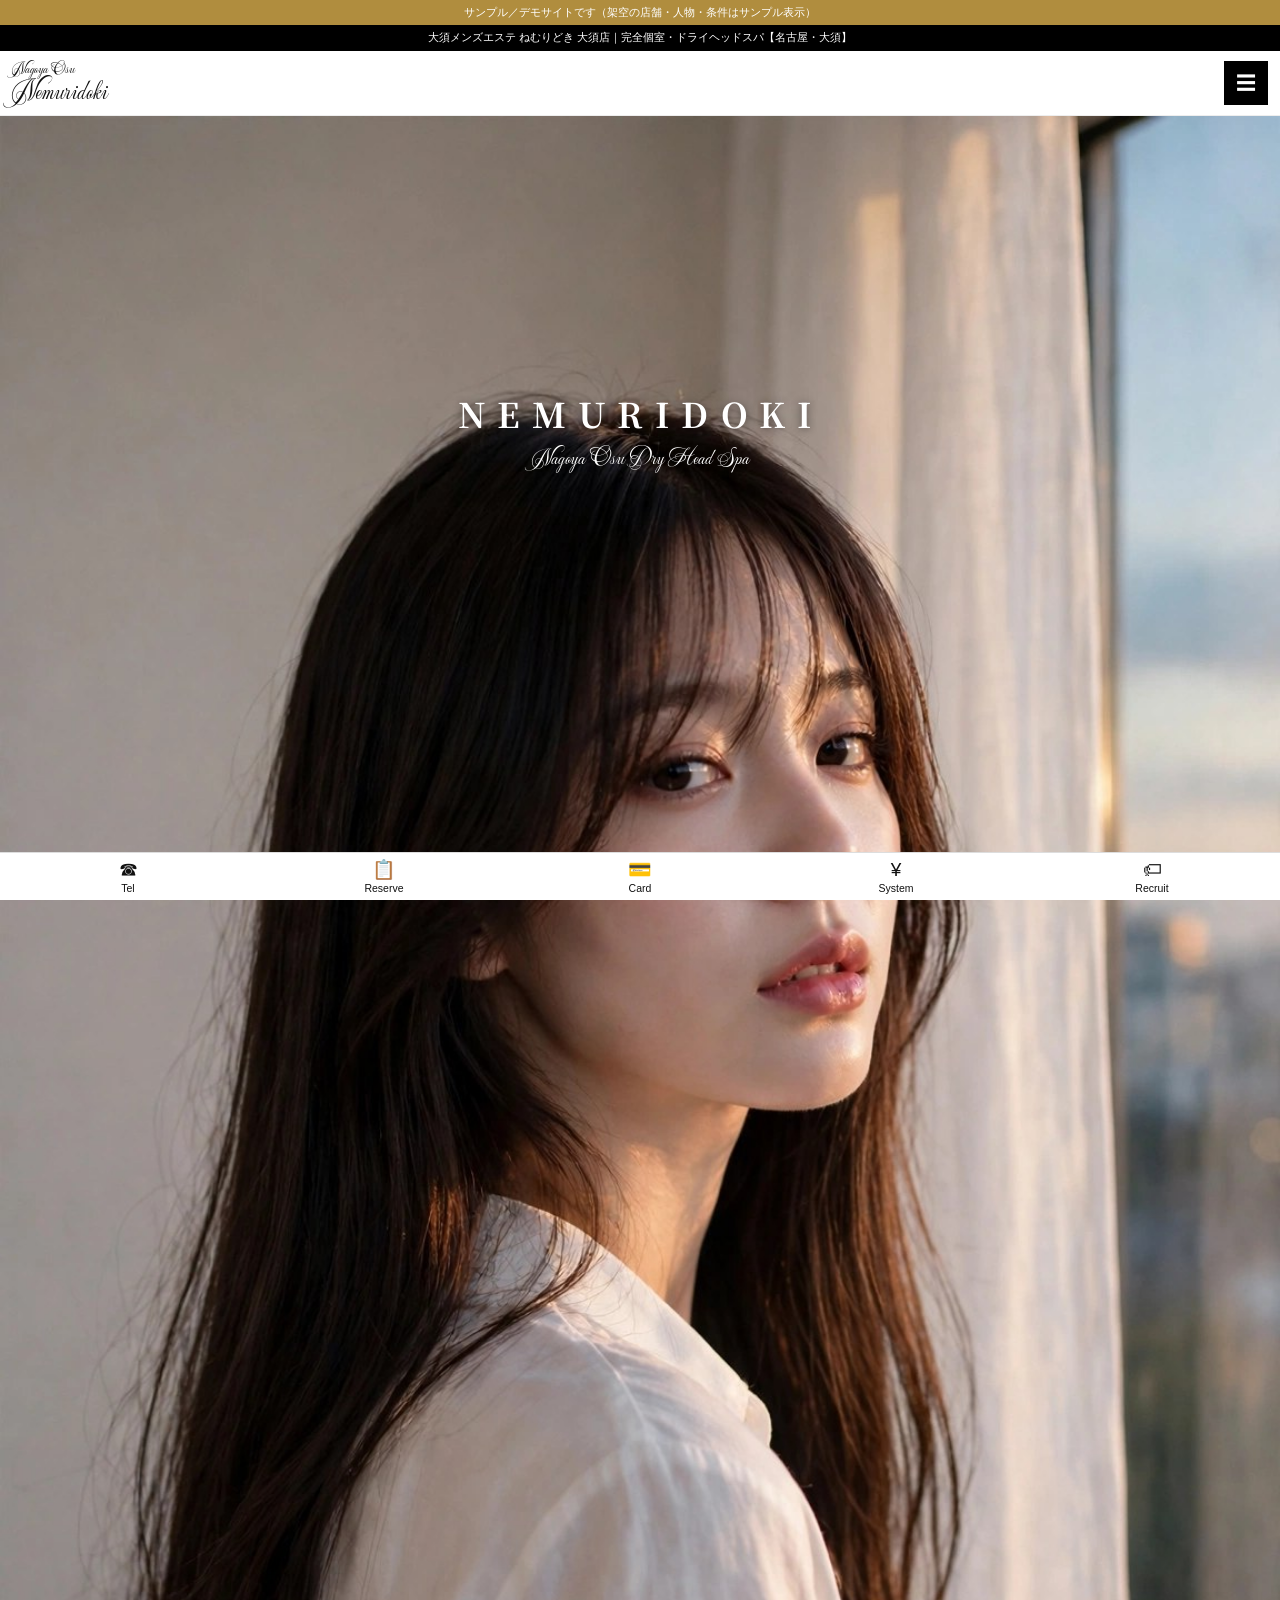
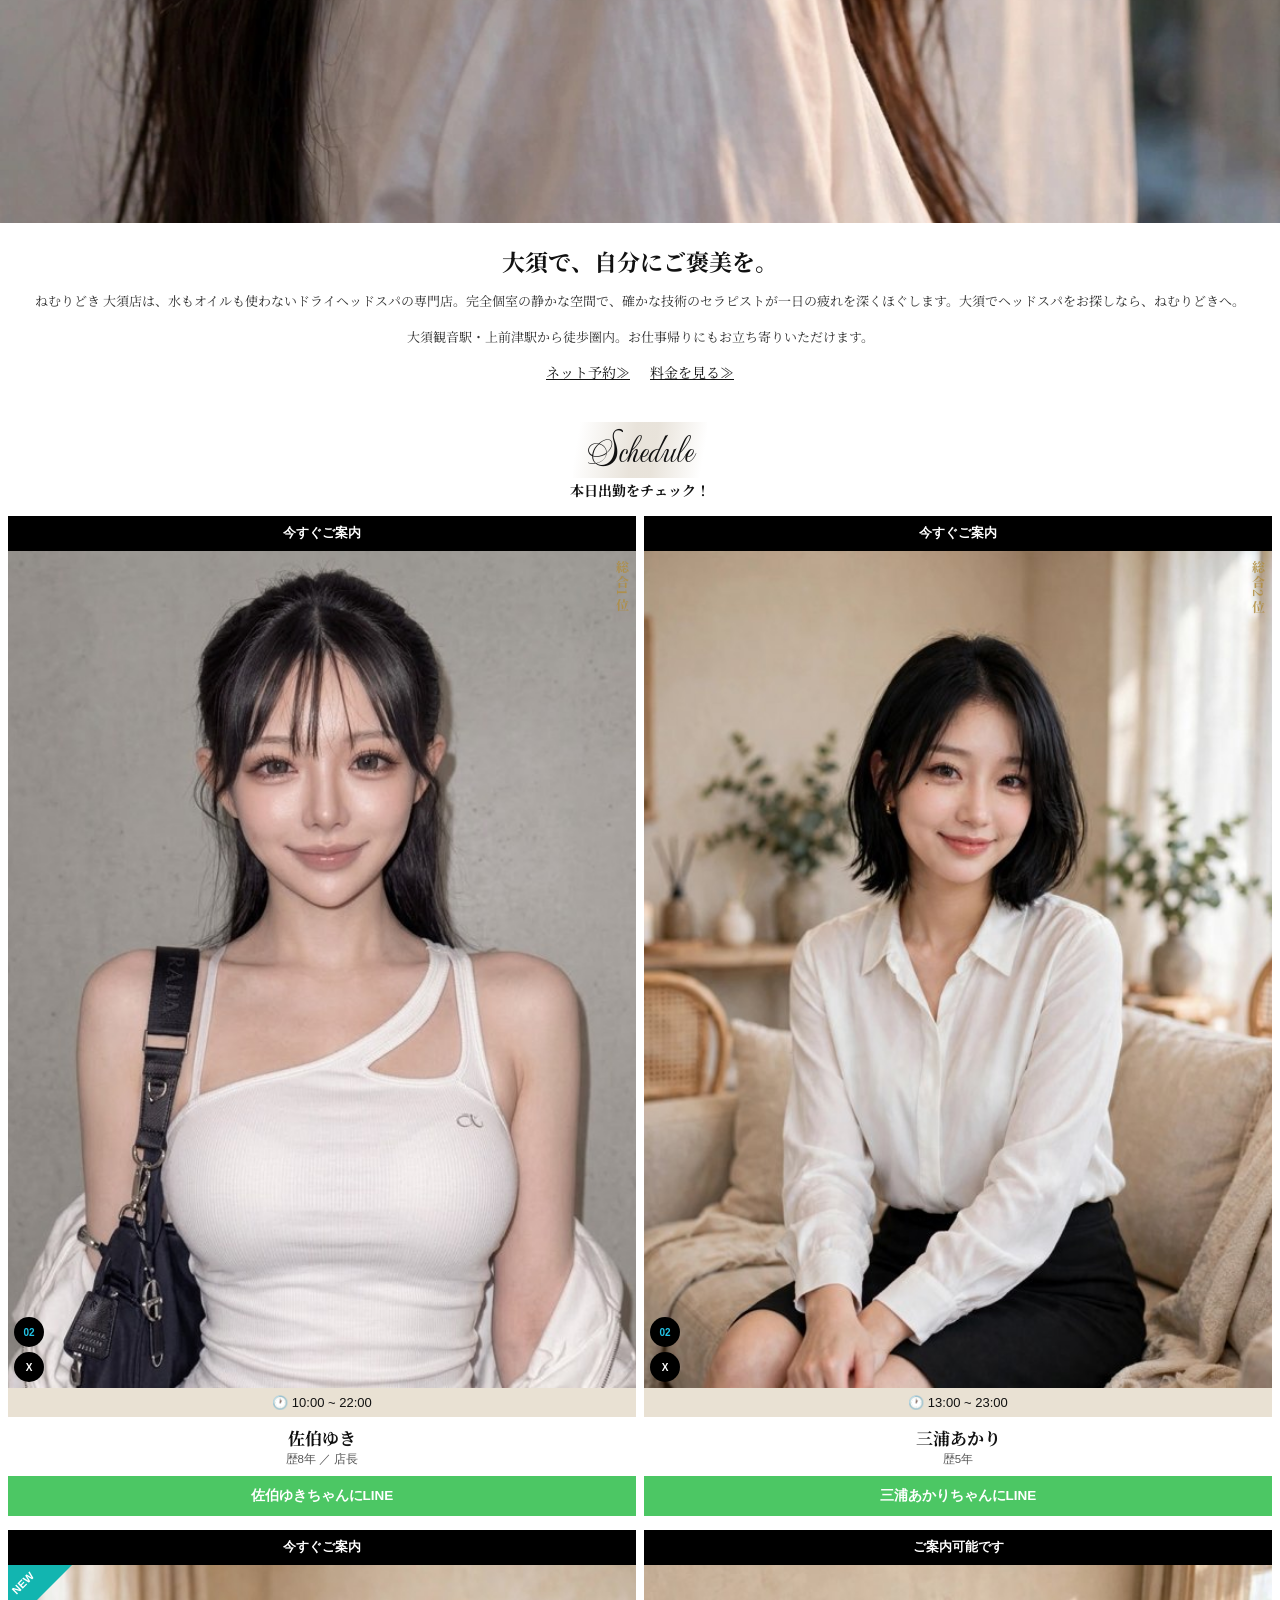
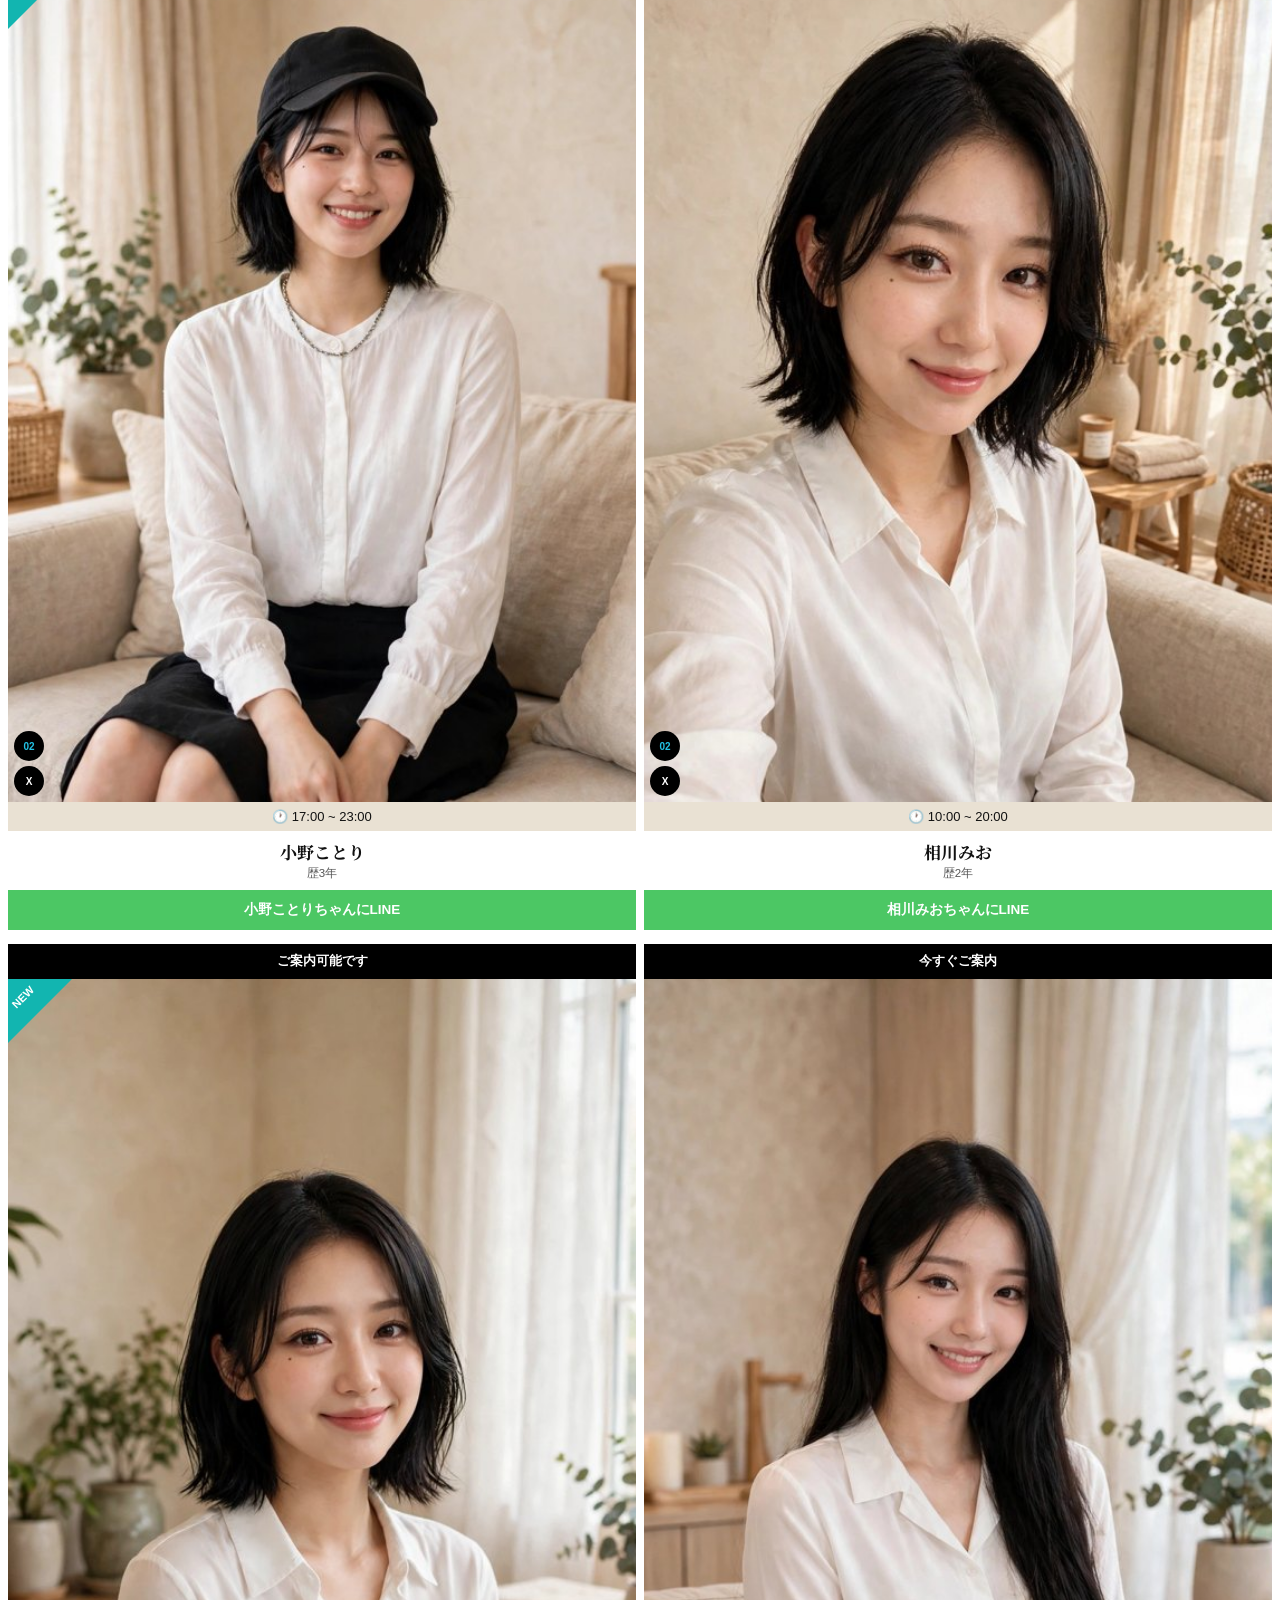
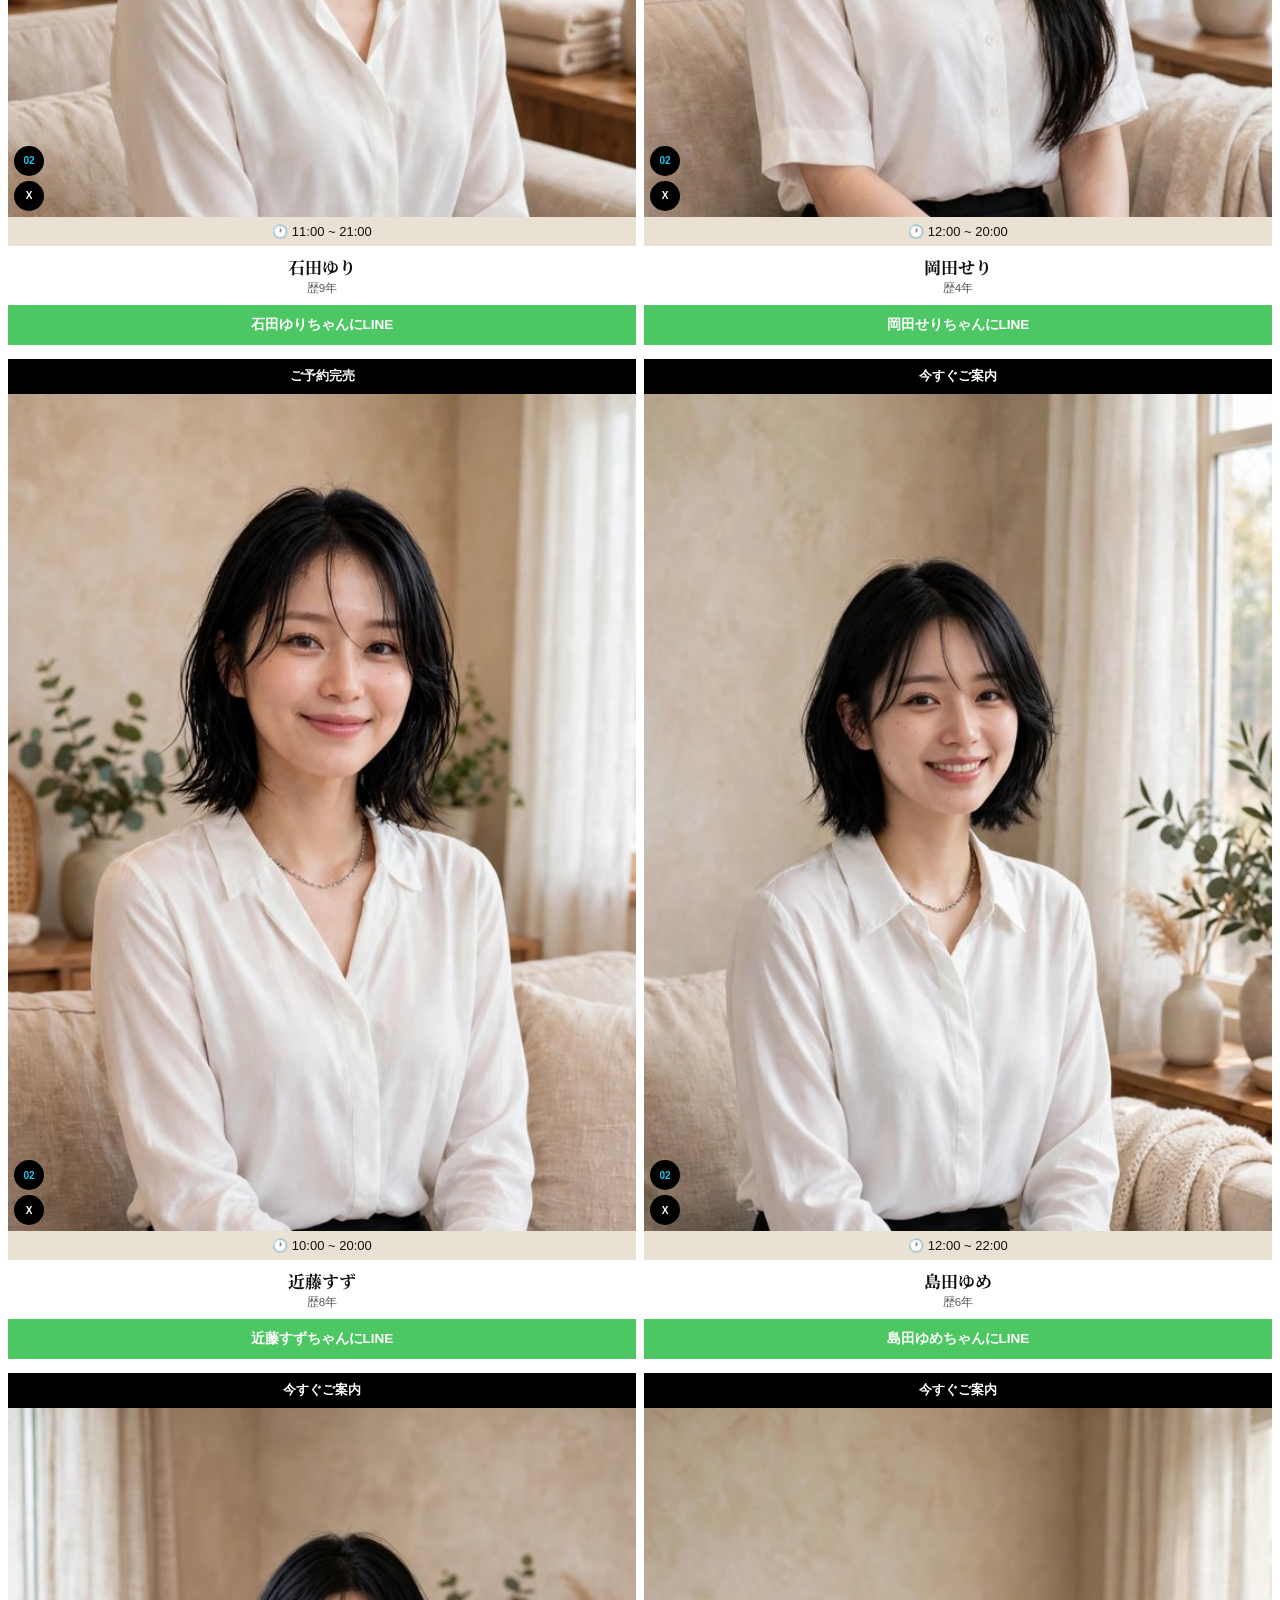
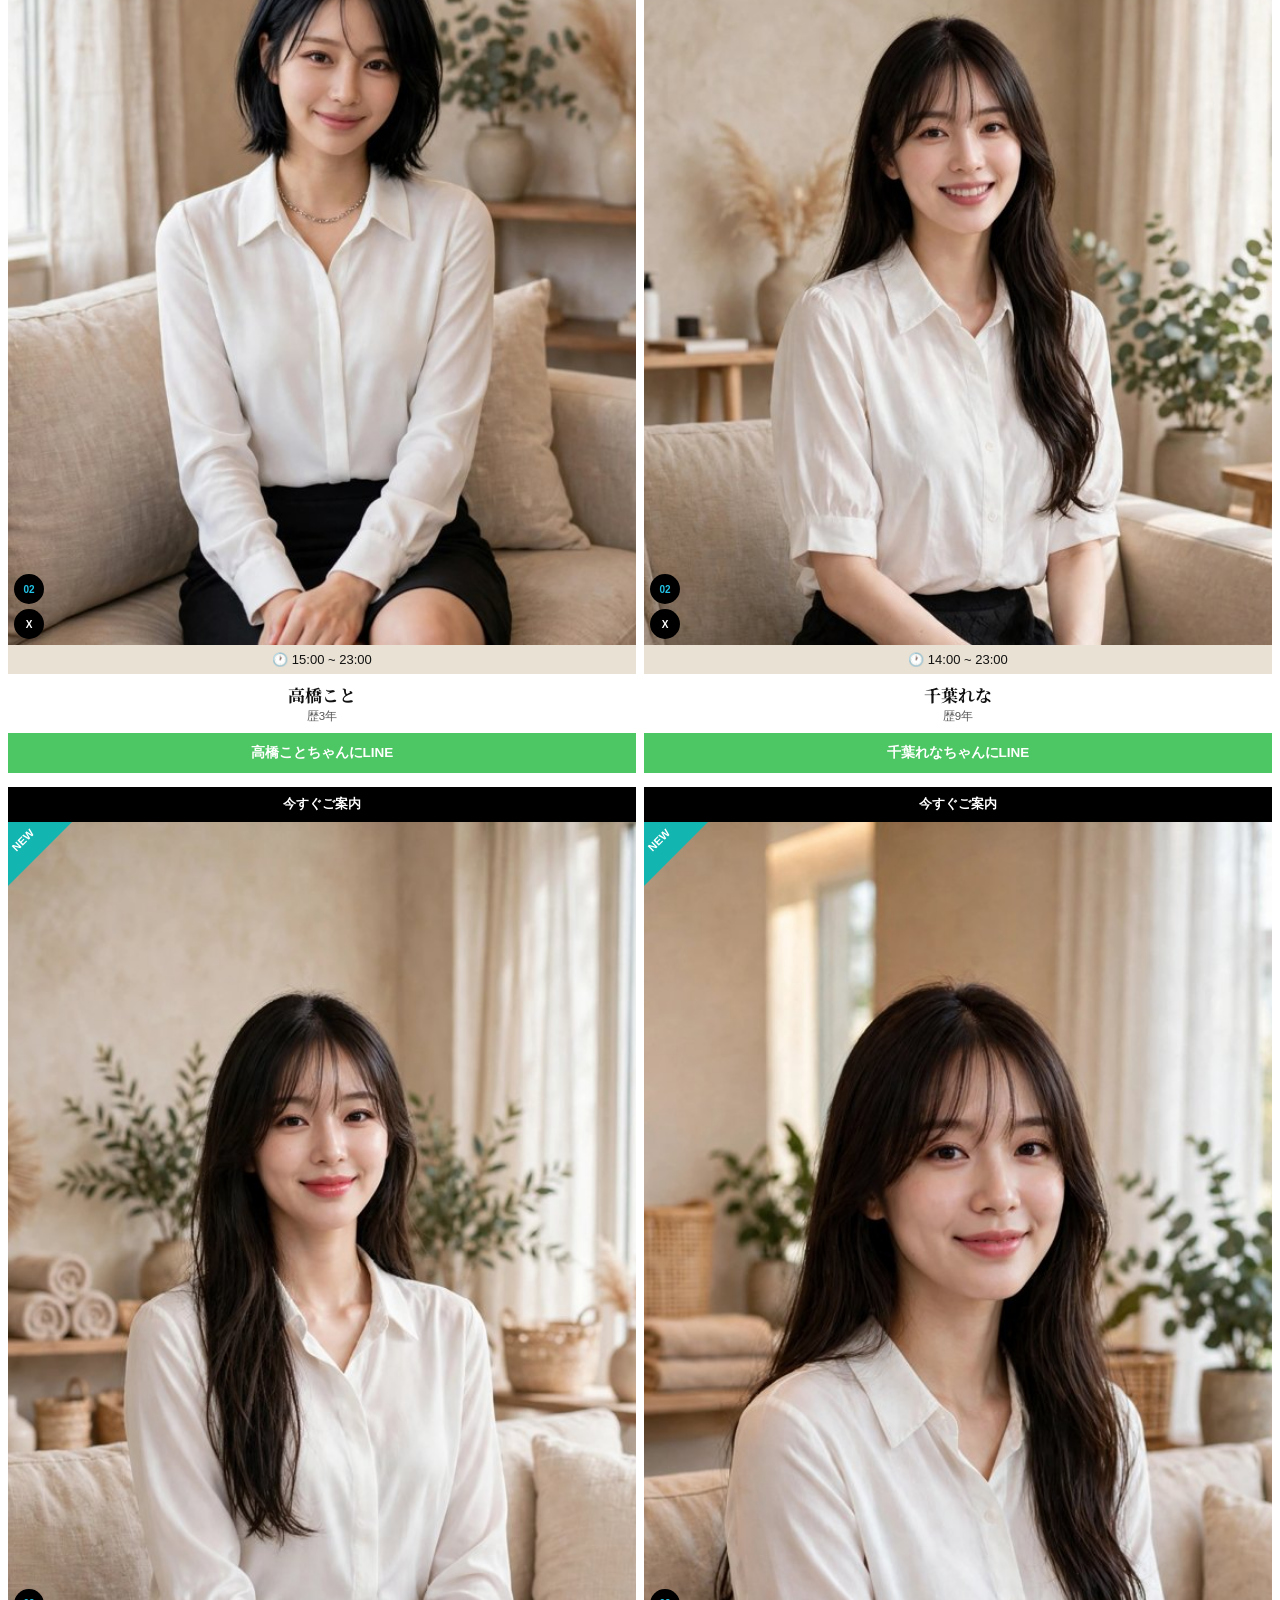
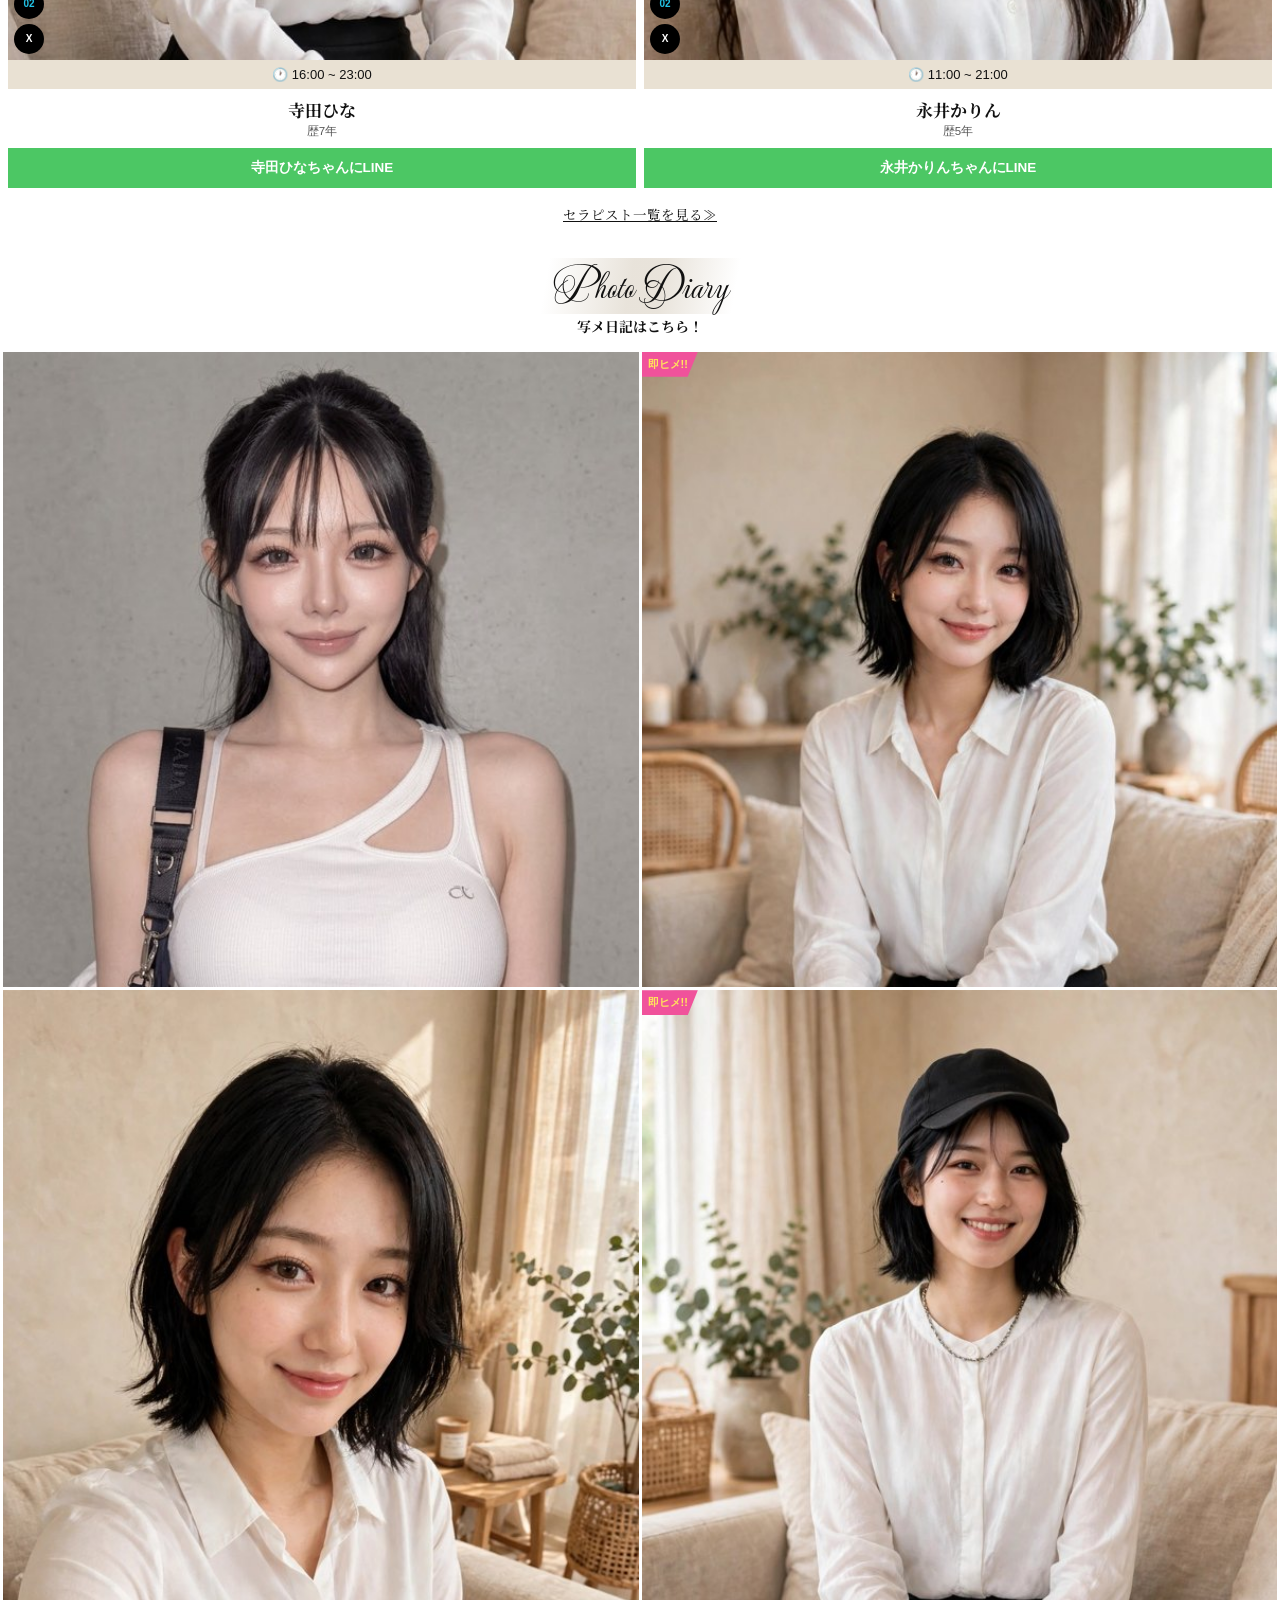
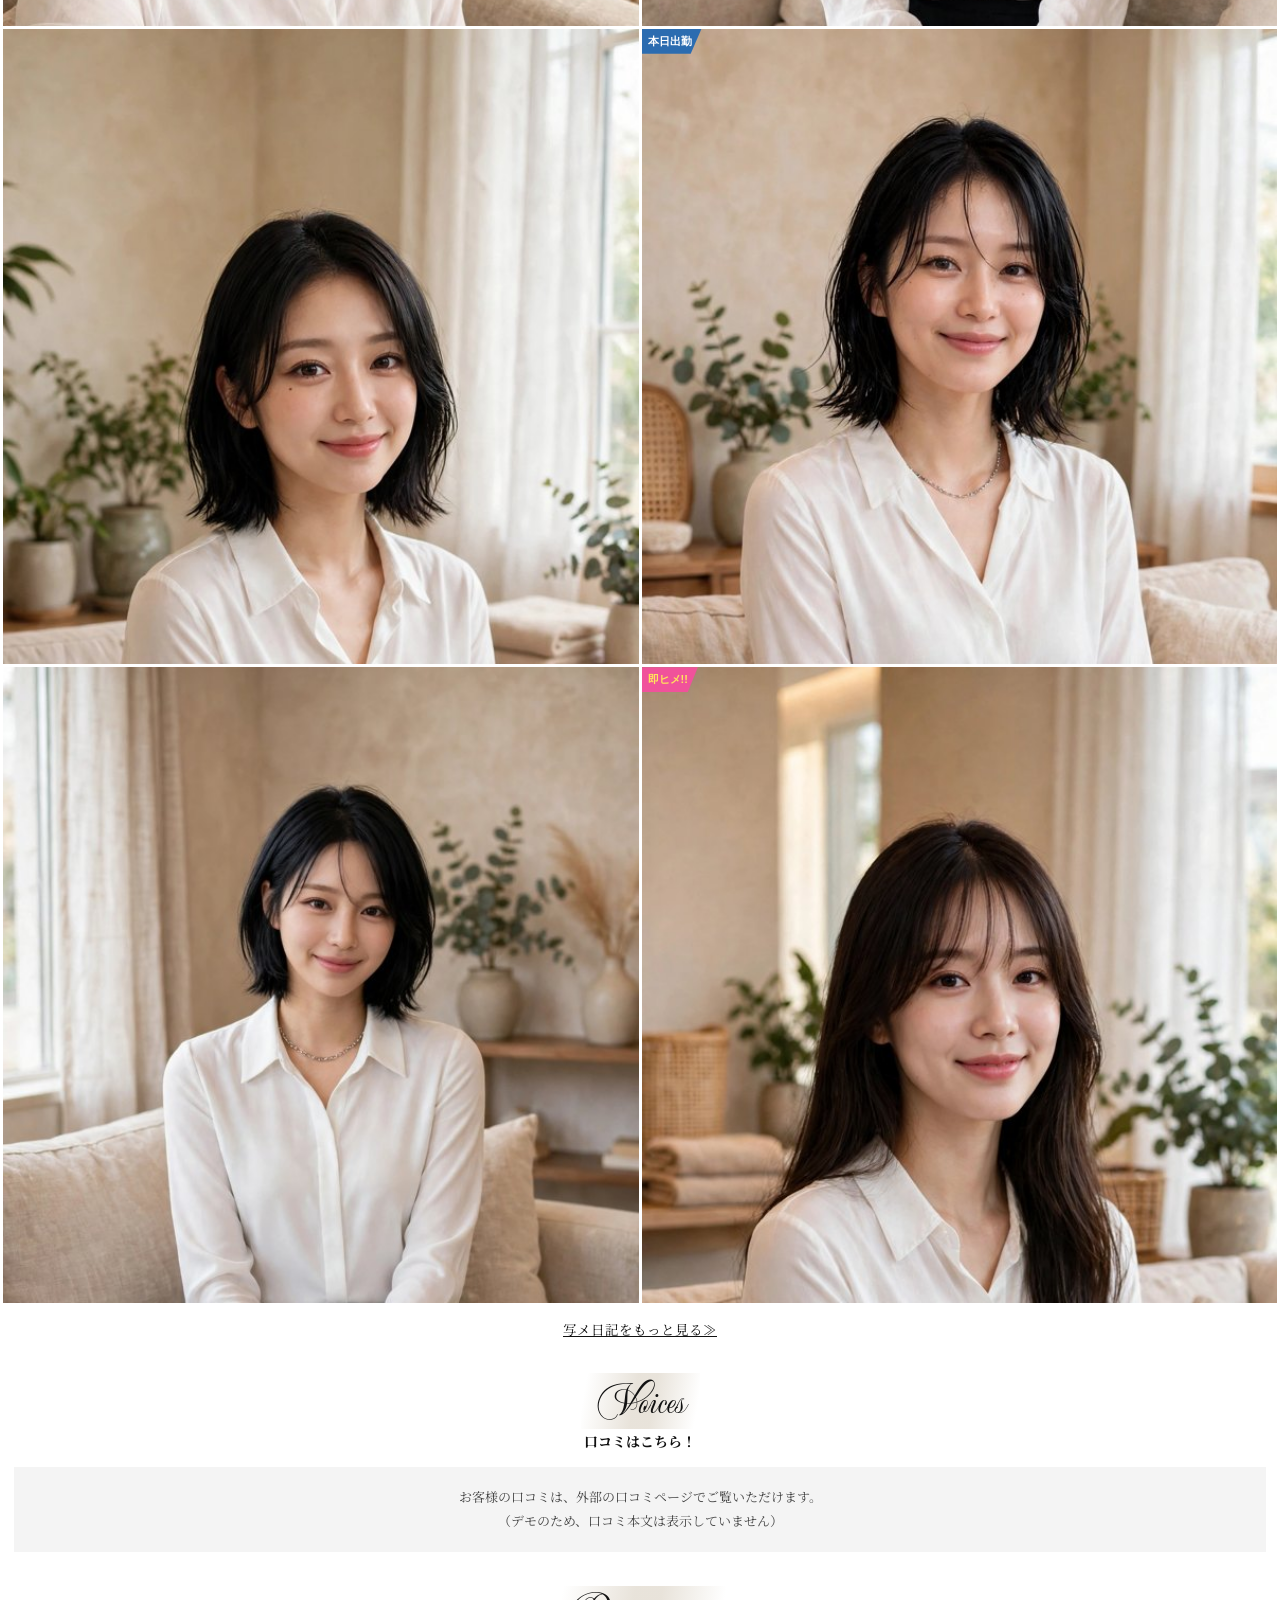
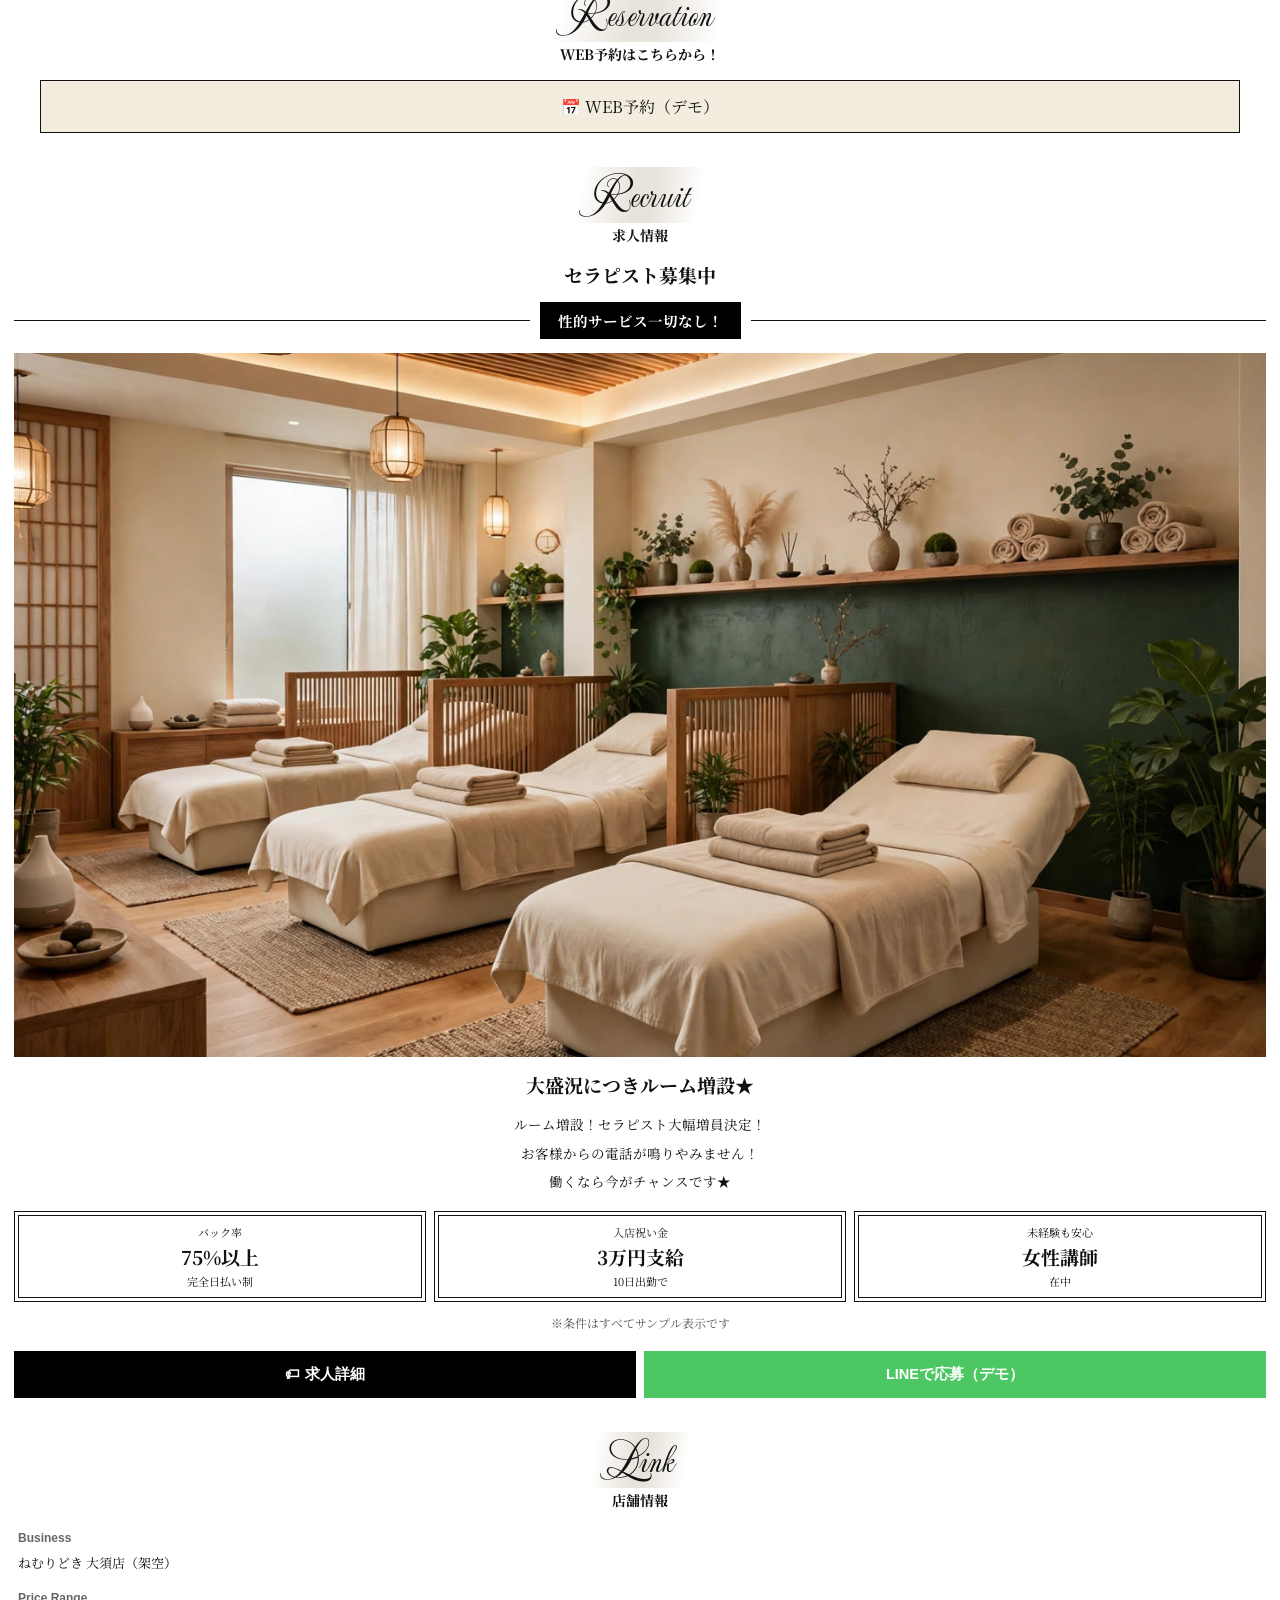
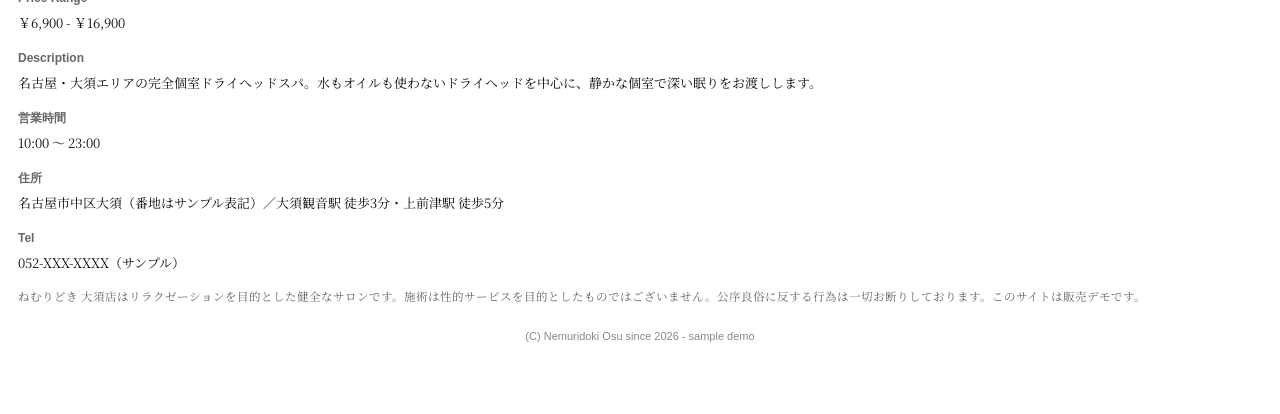
==== index.html @ 0261ae49 "ME-OSU new-goal (majime-spa) preview v1: structure reproduction, demo texts, diary module" ====
<!DOCTYPE html><html lang="ja"><head><meta charset="UTF-8"><meta name="viewport" content="width=device-width,initial-scale=1"><title>大須のメンズエステ｜大須のメンズエステ【ねむりどき 大須店】（デモ）</title><link rel="stylesheet" href="style.css"><link rel="preconnect" href="https://fonts.googleapis.com"><link href="https://fonts.googleapis.com/css2?family=Mea+Culpa&family=Noto+Serif+JP:wght@400;700&display=swap" rel="stylesheet"></head><body><script src="staff.js"></script>
<div class="demo">サンプル／デモサイトです（架空の店舗・人物・条件はサンプル表示）</div>
<div class="topstrip">大須メンズエステ ねむりどき 大須店｜完全個室・ドライヘッドスパ【名古屋・大須】</div>
<header class="top"><div class="logo"><div class="l1">Nagoya Osu</div><div class="l2">Nemuridoki</div></div><button class="burger" onclick="document.getElementById('menu').classList.toggle('open')">☰</button></header>
<nav id="menu"><a href="index.html">Top<small>トップ</small></a><a href="system.html">System & Access<small>料金＆アクセス</small></a><a href="index.html#today">Today's<small>本日出勤</small></a><a href="therapist.html">Therapist<small>セラピスト一覧</small></a><a href="schedule.html">Schedule<small>週間出勤予定</small></a><a href="diary.html">Photo Diary<small>写メ日記</small></a><a href="system.html#access">Access<small>アクセス</small></a><a href="recruit.html">Recruit<small>求人情報</small></a></nav>

<div class="hero"><img src="img/hero.jpg" alt=""><div class="cap"><div class="big">NEMURIDOKI</div><div class="sub">Nagoya Osu Dry Head Spa</div></div></div>
<div class="catch"><h1>大須で、自分にご褒美を。</h1>
<p>ねむりどき 大須店は、水もオイルも使わないドライヘッドスパの専門店。完全個室の静かな空間で、確かな技術のセラピストが一日の疲れを深くほぐします。大須でヘッドスパをお探しなら、ねむりどきへ。</p>
<p>大須観音駅・上前津駅から徒歩圏内。お仕事帰りにもお立ち寄りいただけます。</p>
<div class="links"><a href="#">ネット予約≫</a><a href="system.html">料金を見る≫</a></div></div>

<h2 class="sec" id="today"><span class="en">Schedule</span><span class="ja">本日出勤をチェック！</span></h2>
<div class="grid2" id="todayGrid"></div>
<a class="more" href="therapist.html">セラピスト一覧を見る≫</a>

<h2 class="sec"><span class="en">Photo Diary</span><span class="ja">写メ日記はこちら！</span></h2>
<div class="dgrid" id="diaryGrid"></div>
<a class="more" href="diary.html">写メ日記をもっと見る≫</a>

<h2 class="sec"><span class="en">Voices</span><span class="ja">口コミはこちら！</span></h2>
<div class="voicebox">お客様の口コミは、外部の口コミページでご覧いただけます。<br>（デモのため、口コミ本文は表示していません）</div>

<h2 class="sec"><span class="en">Reservation</span><span class="ja">WEB予約はこちらから！</span></h2>
<a class="resbtn" href="#">📅 WEB予約（デモ）</a>

<h2 class="sec"><span class="en">Recruit</span><span class="ja">求人情報</span></h2>
<div class="recruit">
<div class="big">セラピスト募集中</div>
<div class="nobar"><span>性的サービス一切なし！</span></div>
<img class="strip" src="img/interior.jpg" alt="">
<div class="big" style="margin-top:14px">大盛況につきルーム増設★</div>
<div class="lines">ルーム増設！セラピスト大幅増員決定！<br>お客様からの電話が鳴りやみません！<br>働くなら今がチャンスです★</div>
<div class="boxes">
<div class="box"><div class="t">バック率</div><div class="m">75%以上</div><div class="b">完全日払い制</div></div>
<div class="box"><div class="t">入店祝い金</div><div class="m">3万円支給</div><div class="b">10日出勤で</div></div>
<div class="box"><div class="t">未経験も安心</div><div class="m">女性講師</div><div class="b">在中</div></div>
</div>
<p class="note" style="margin-top:10px">※条件はすべてサンプル表示です</p>
<div class="recbtns"><a class="detail" href="recruit.html">🏷 求人詳細</a><a class="apply" href="#">LINEで応募（デモ）</a></div>
</div>
<script src="diary-data.js"></script><script src="diary.js"></script>
<script>
document.getElementById("todayGrid").innerHTML = STAFF.filter(s=>s.today).map(panelHTML).join("");
document.getElementById("diaryGrid").innerHTML = DIARY.slice(0,8).map(diaryGridHTML).join("");
</script>
<h2 class="sec"><span class="en">Link</span><span class="ja">店舗情報</span></h2>
<dl class="shopinfo">
<dt>Business</dt><dd>ねむりどき 大須店（架空）</dd>
<dt>Price Range</dt><dd>￥6,900 - ￥16,900</dd>
<dt>Description</dt><dd>名古屋・大須エリアの完全個室ドライヘッドスパ。水もオイルも使わないドライヘッドを中心に、静かな個室で深い眠りをお渡しします。</dd>
<dt>営業時間</dt><dd>10:00 ～ 23:00</dd>
<dt>住所</dt><dd>名古屋市中区大須（番地はサンプル表記）／大須観音駅 徒歩3分・上前津駅 徒歩5分</dd>
<dt>Tel</dt><dd>052-XXX-XXXX（サンプル）</dd>
</dl>
<p class="healthy">ねむりどき 大須店はリラクゼーションを目的とした健全なサロンです。施術は性的サービスを目的としたものではございません。公序良俗に反する行為は一切お断りしております。このサイトは販売デモです。</p>
<footer>(C) Nemuridoki Osu since 2026 - sample demo</footer>
<div class="bar5">
<a href="tel:0520000000"><span class="ic">☎</span><span class="lb">Tel</span></a>
<a href="#"><span class="ic">📋</span><span class="lb">Reserve</span></a>
<a href="system.html"><span class="ic">💳</span><span class="lb">Card</span></a>
<a href="system.html"><span class="ic">¥</span><span class="lb">System</span></a>
<a href="recruit.html"><span class="ic">🏷</span><span class="lb">Recruit</span></a>
</div>

</body></html>
---- style.css ----
*{margin:0;padding:0;box-sizing:border-box}
body{font-family:"Noto Serif JP","Hiragino Mincho ProN","Yu Mincho",serif;color:#111;background:#fff;padding-bottom:64px}
img{display:block;width:100%}
a{color:#111}
.demo{background:#B08D3E;color:#fff;text-align:center;font-size:11px;padding:5px;font-family:sans-serif}
.topstrip{background:#000;color:#fff;text-align:center;font-size:10.5px;padding:6px 4px;font-family:sans-serif}
header.top{display:flex;justify-content:space-between;align-items:center;padding:10px 12px;border-bottom:1px solid #eee}
.logo{line-height:1.05}
.logo .l1{font-family:"Mea Culpa",cursive;font-size:15px}
.logo .l2{font-family:"Mea Culpa",cursive;font-size:27px}
.burger{background:#000;color:#fff;border:none;width:44px;height:44px;font-size:20px;cursor:pointer}
#menu{display:none;background:#fff;border-bottom:2px solid #000;padding:8px 0}
#menu.open{display:block}
#menu a{display:block;padding:10px 16px;text-decoration:none;font-size:14px;border-bottom:1px solid #f0f0f0}
#menu a small{color:#888;font-size:11px;margin-left:6px}
.hero{position:relative}
.hero img{aspect-ratio:3/4;object-fit:cover;object-position:top}
.hero .cap{position:absolute;top:16%;left:0;right:0;text-align:center;color:#fff;text-shadow:0 1px 8px rgba(0,0,0,.45)}
.hero .cap .big{font-size:34px;letter-spacing:.35em;font-weight:700}
.hero .cap .sub{font-family:"Mea Culpa",cursive;font-size:22px;margin-top:4px}
.catch{text-align:center;padding:22px 18px 6px}
.catch h1{font-size:23px;font-weight:700}
.catch p{font-size:13px;line-height:2;margin-top:10px;color:#333}
.catch .links{margin-top:12px;font-size:14px}
.catch .links a{margin:0 10px}
h2.sec{text-align:center;margin:34px 0 16px;position:relative}
h2.sec .en{font-family:"Mea Culpa",cursive;font-size:40px;font-weight:400;position:relative;padding:0 14px;background:linear-gradient(100deg,transparent 5%,rgba(190,175,150,.35) 45%,rgba(190,175,150,.35) 60%,transparent 95%)}
h2.sec .ja{display:block;font-size:14px;margin-top:2px}
.grid2{display:grid;grid-template-columns:1fr 1fr;gap:14px 8px;padding:0 8px}
.panel{display:flex;flex-direction:column}
.panel .status{background:#000;color:#fff;text-align:center;font-size:12.5px;font-weight:700;padding:9px 2px;font-family:sans-serif}
.panel .ph{position:relative;display:block}
.panel .ph img{aspect-ratio:3/4;object-fit:cover;object-position:top}
.newrib{position:absolute;top:0;left:0;width:64px;height:64px;overflow:hidden}
.newrib::before{content:"";position:absolute;top:0;left:0;border-style:solid;border-width:64px 64px 0 0;border-color:#12B5B0 transparent transparent transparent}
.newrib{color:#fff;font-size:11px;font-weight:700;font-family:sans-serif}
.newrib span{position:absolute;top:12px;left:2px;transform:rotate(-45deg);color:#fff}
.rankv{position:absolute;top:8px;right:4px;writing-mode:vertical-rl;color:rgba(176,141,62,.85);font-size:13px;font-weight:700;letter-spacing:.15em}
.sns{position:absolute;left:6px;bottom:6px;display:flex;flex-direction:column;gap:5px}
.sns i{font-style:normal;width:30px;height:30px;border-radius:50%;background:#000;color:#fff;display:flex;align-items:center;justify-content:center;font-size:10px;font-weight:700;font-family:sans-serif}
.sns .s02{color:#22C3E6}
.timebar{background:#E9E1D3;text-align:center;font-size:13px;padding:7px 2px;font-family:sans-serif}
.pname{text-align:center;font-size:17px;font-weight:700;margin-top:8px}
.pname a{text-decoration:none}
.pspec{text-align:center;font-size:11.5px;color:#555;font-family:sans-serif;margin-top:2px}
.linebtn{display:block;background:#4CC764;color:#fff;text-align:center;text-decoration:none;font-weight:700;font-size:13.5px;padding:11px 2px;margin-top:9px;font-family:sans-serif}
.dgrid{display:grid;grid-template-columns:1fr 1fr;gap:3px;padding:0 3px}
.dcell{position:relative;display:block}
.dcell img{aspect-ratio:1/1;object-fit:cover;object-position:top}
.drib{position:absolute;top:0;left:0;color:#fff;font-size:11px;font-weight:700;font-family:sans-serif;padding:5px 10px 5px 6px;clip-path:polygon(0 0,100% 0,82% 100%,0 100%)}
.drib.blue{background:#2B6CB0}
.drib.pink{background:#F0529B;color:#FFE45C}
.voicebox{background:#F4F4F4;margin:0 14px;padding:18px 14px;font-size:13px;line-height:1.9;text-align:center;color:#444}
.resbtn{display:block;margin:0 40px;background:#F3EDE0;border:1px solid #111;text-align:center;padding:14px;font-size:16px;text-decoration:none}
.recruit{text-align:center;padding:0 14px}
.recruit .big{font-size:19px;font-weight:700}
.recruit .nobar{display:flex;align-items:center;gap:10px;margin:14px 0}
.recruit .nobar::before,.recruit .nobar::after{content:"";flex:1;border-top:1px solid #111}
.recruit .nobar span{background:#000;color:#fff;font-weight:700;padding:8px 18px;font-size:14.5px}
.recruit img.strip{aspect-ratio:16/9;object-fit:cover}
.recruit .lines{font-size:13.5px;line-height:2.1;margin-top:12px}
.boxes{display:flex;gap:8px;margin-top:16px}
.boxes .box{flex:1;border:1.5px solid #111;outline:1px solid #111;outline-offset:-5px;padding:12px 2px}
.boxes .box .t{font-size:11px}
.boxes .box .m{font-size:19px;font-weight:700;margin:3px 0}
.boxes .box .b{font-size:11px}
.recbtns{display:flex;gap:8px;margin-top:16px}
.recbtns a{flex:1;text-align:center;padding:14px 2px;text-decoration:none;font-weight:700;font-size:14.5px;font-family:sans-serif}
.recbtns .detail{background:#000;color:#fff}
.recbtns .apply{background:#4CC764;color:#fff}
.shopinfo{padding:0 18px;font-size:13px;line-height:2}
.shopinfo dt{font-weight:700;font-family:sans-serif;font-size:12px;color:#666}
.shopinfo dd{margin-bottom:10px}
.healthy{font-size:11.5px;color:#666;line-height:1.9;padding:0 18px;margin-top:8px}
footer{text-align:center;font-size:11px;color:#888;padding:22px 10px 8px;font-family:sans-serif}
.bar5{position:fixed;left:0;right:0;bottom:0;background:#fff;border-top:1px solid #ddd;display:flex;z-index:50}
.bar5 a{flex:1;text-align:center;text-decoration:none;color:#111;padding:7px 0 6px;font-family:sans-serif}
.bar5 .ic{display:block;font-size:19px;line-height:1.1}
.bar5 .lb{display:block;font-size:10.5px;margin-top:1px}
.dentry{border-bottom:1px solid #eee;padding:14px 12px}
.dhead{display:flex;align-items:center;gap:9px;background:#111;color:#fff;padding:7px 9px}
.dhead img{width:38px;height:38px;object-fit:cover;object-position:top}
.dhead .dnm{color:#F5C542;font-weight:700;font-size:14.5px}
.dhead .soku{margin-left:auto;display:flex}
.dhead .soku b{background:#F0529B;color:#fff;font-size:12px;padding:4px 7px;font-family:sans-serif}
.dhead .soku i{font-style:normal;border:1.5px solid #F0529B;color:#fff;font-size:12px;padding:3px 7px;font-family:sans-serif}
.dmeta{margin-top:9px;font-size:11.5px;color:#666;font-family:sans-serif}
.dcat{background:#444;color:#fff;border-radius:20px;padding:2px 9px;margin-right:8px}
.dtitle{font-size:16.5px;margin-top:7px}
.dphoto img{width:62%;aspect-ratio:1/1;object-fit:cover;object-position:top;margin-top:8px}
.dbody{font-size:13px;line-height:1.95;margin-top:8px;color:#333}
table.price{width:100%;border-collapse:collapse;font-size:13.5px}
table.price td{border-bottom:1px solid #eee;padding:10px 6px}
table.price td:last-child{text-align:right;font-weight:700;white-space:nowrap}
.note{font-size:12px;color:#555;line-height:1.9}
.gal{display:grid;grid-template-columns:1fr 1fr 1fr;gap:3px;padding:0 3px}
.gal img{aspect-ratio:3/4;object-fit:cover;object-position:top}
.msg{padding:0 18px;font-size:13.5px;line-height:2}
table.week{width:100%;border-collapse:collapse;font-size:12.5px;font-family:sans-serif}
table.week td,table.week th{border-bottom:1px solid #eee;padding:8px 6px;text-align:left}
.center{text-align:center}
.more{display:block;text-align:center;margin:16px 0 4px;font-size:13.5px}
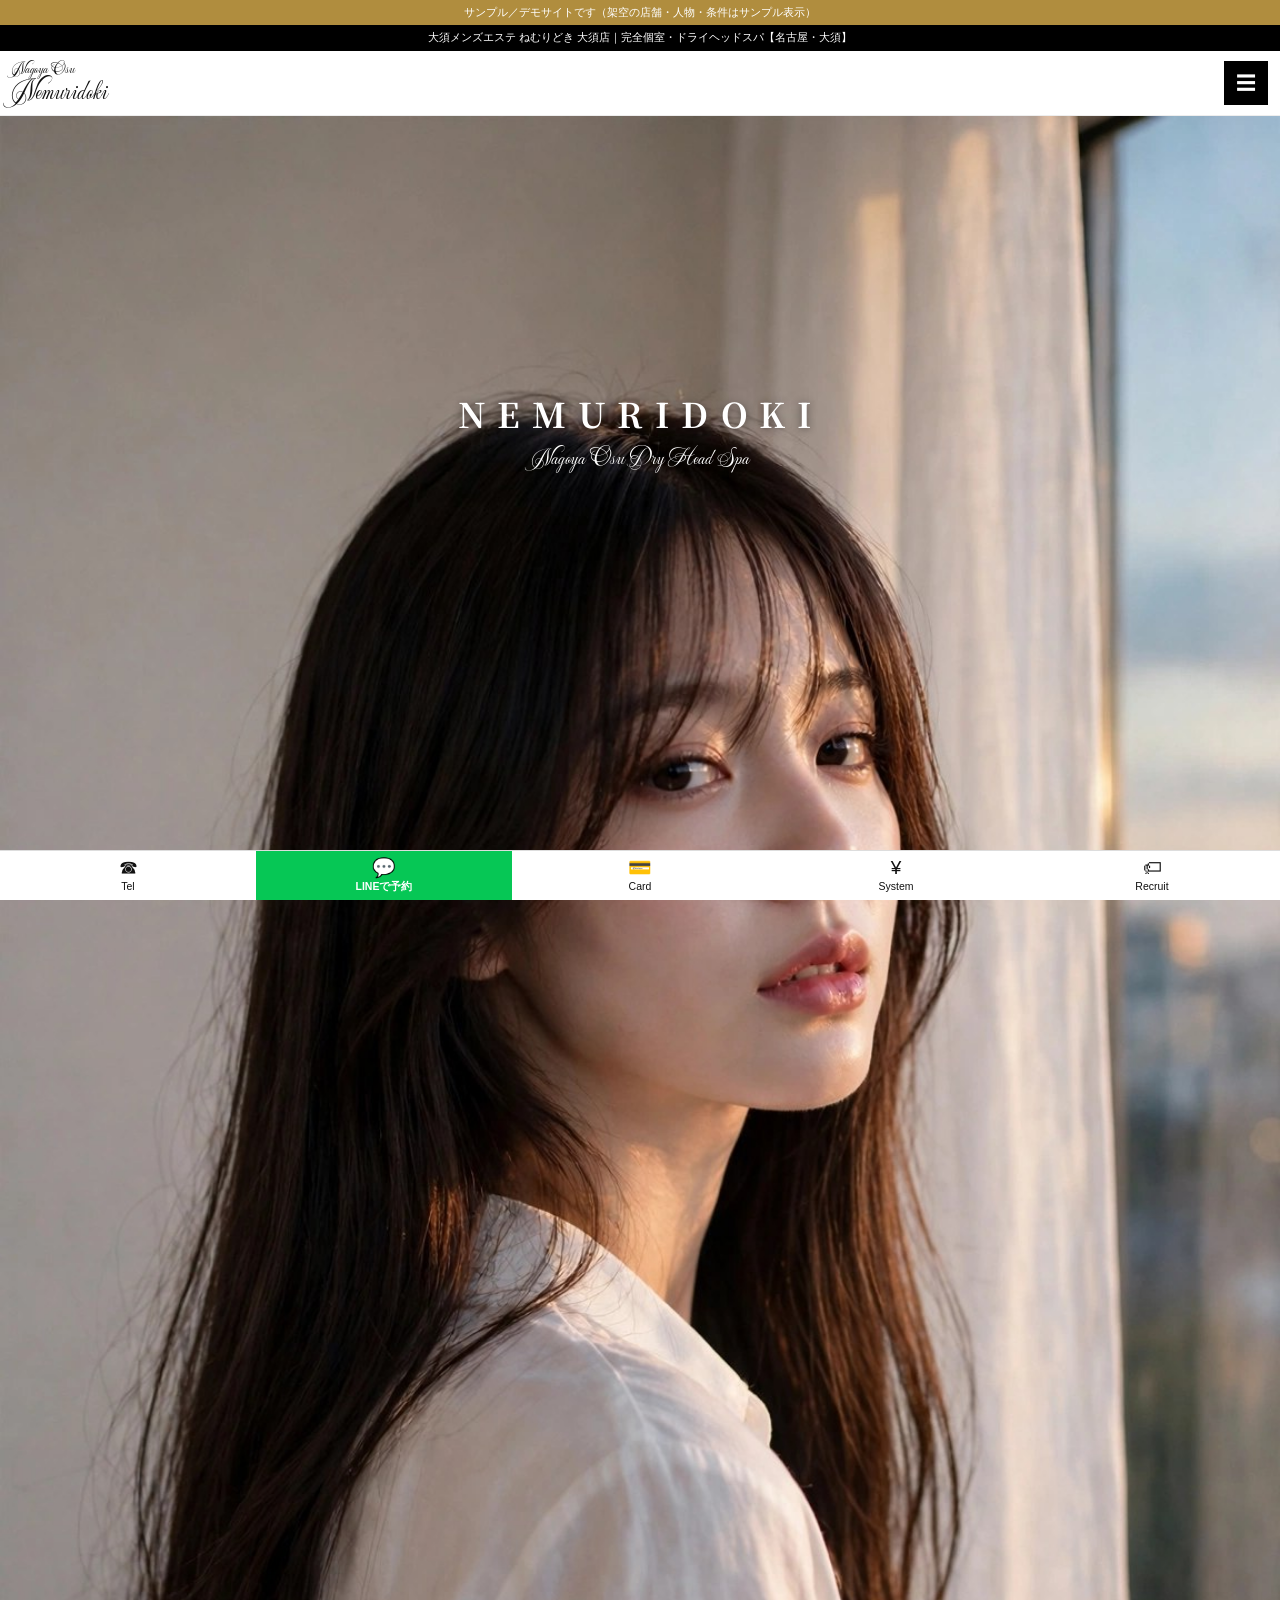
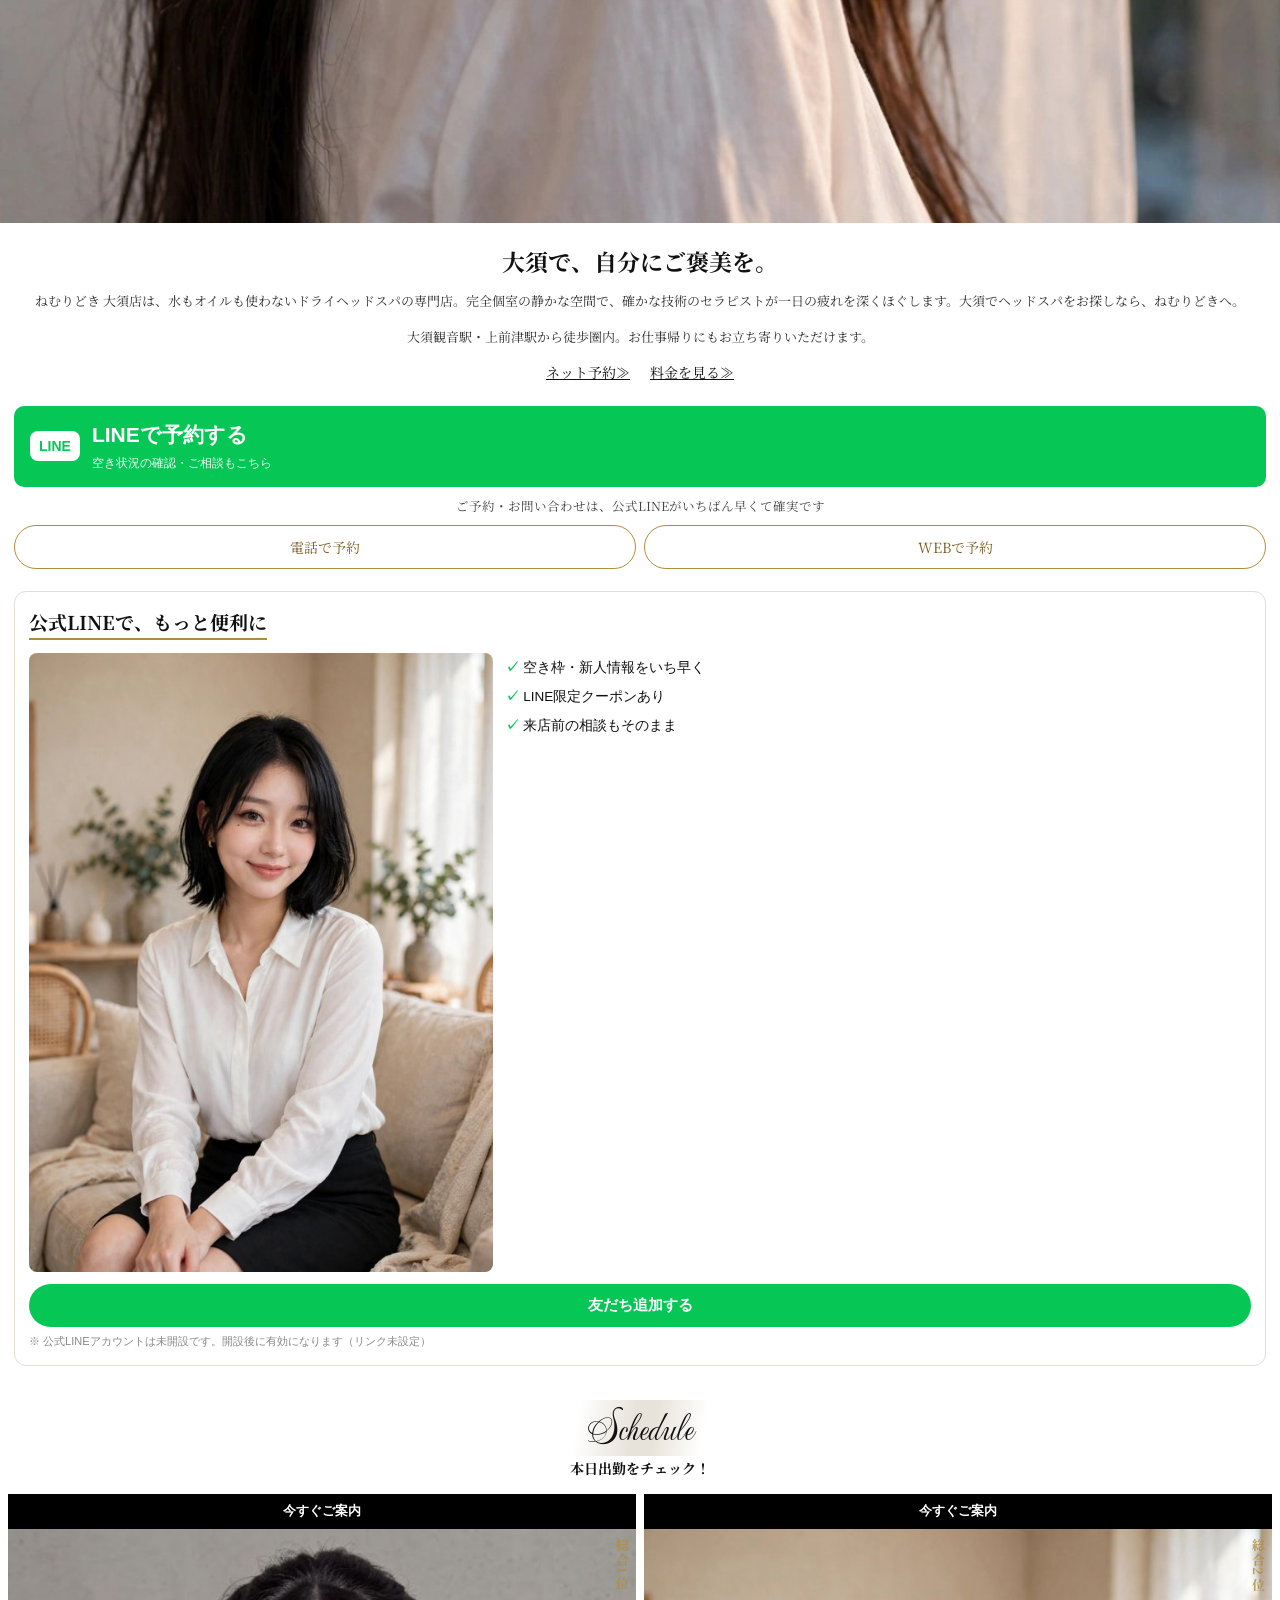
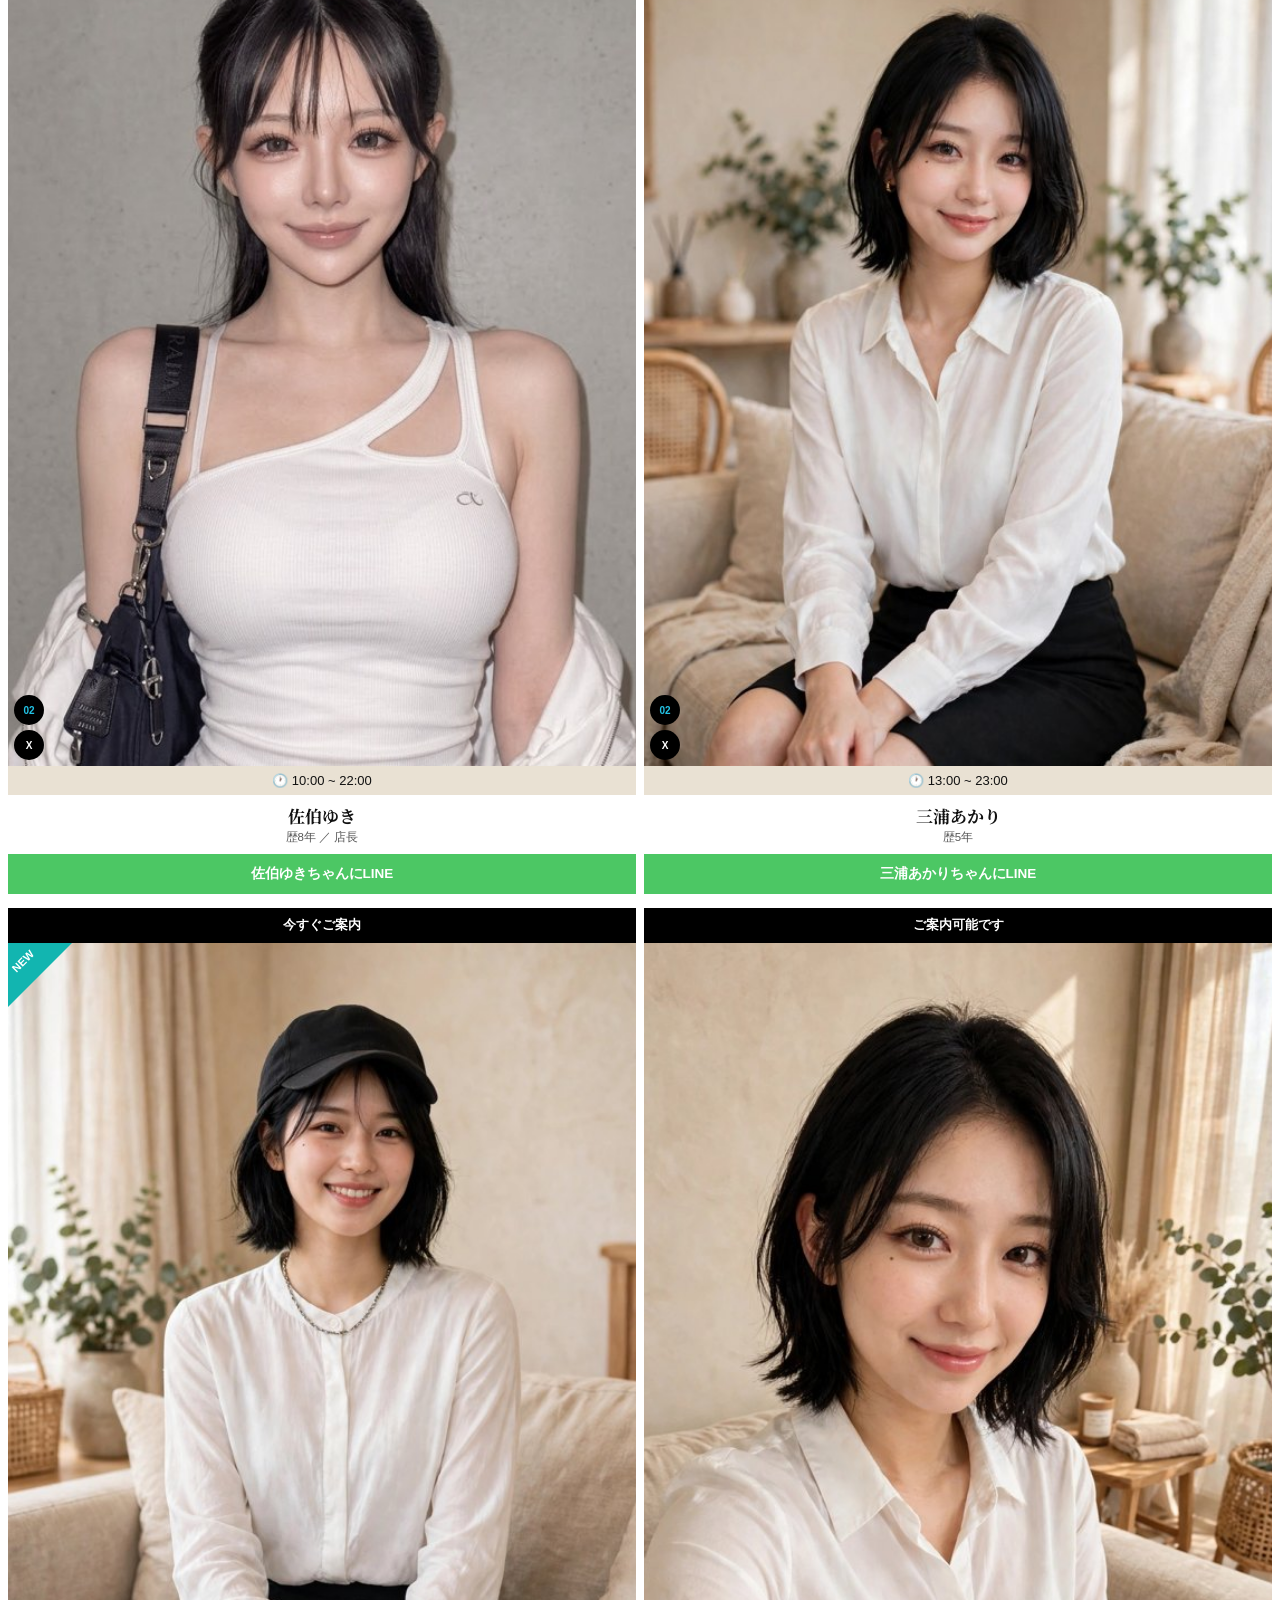
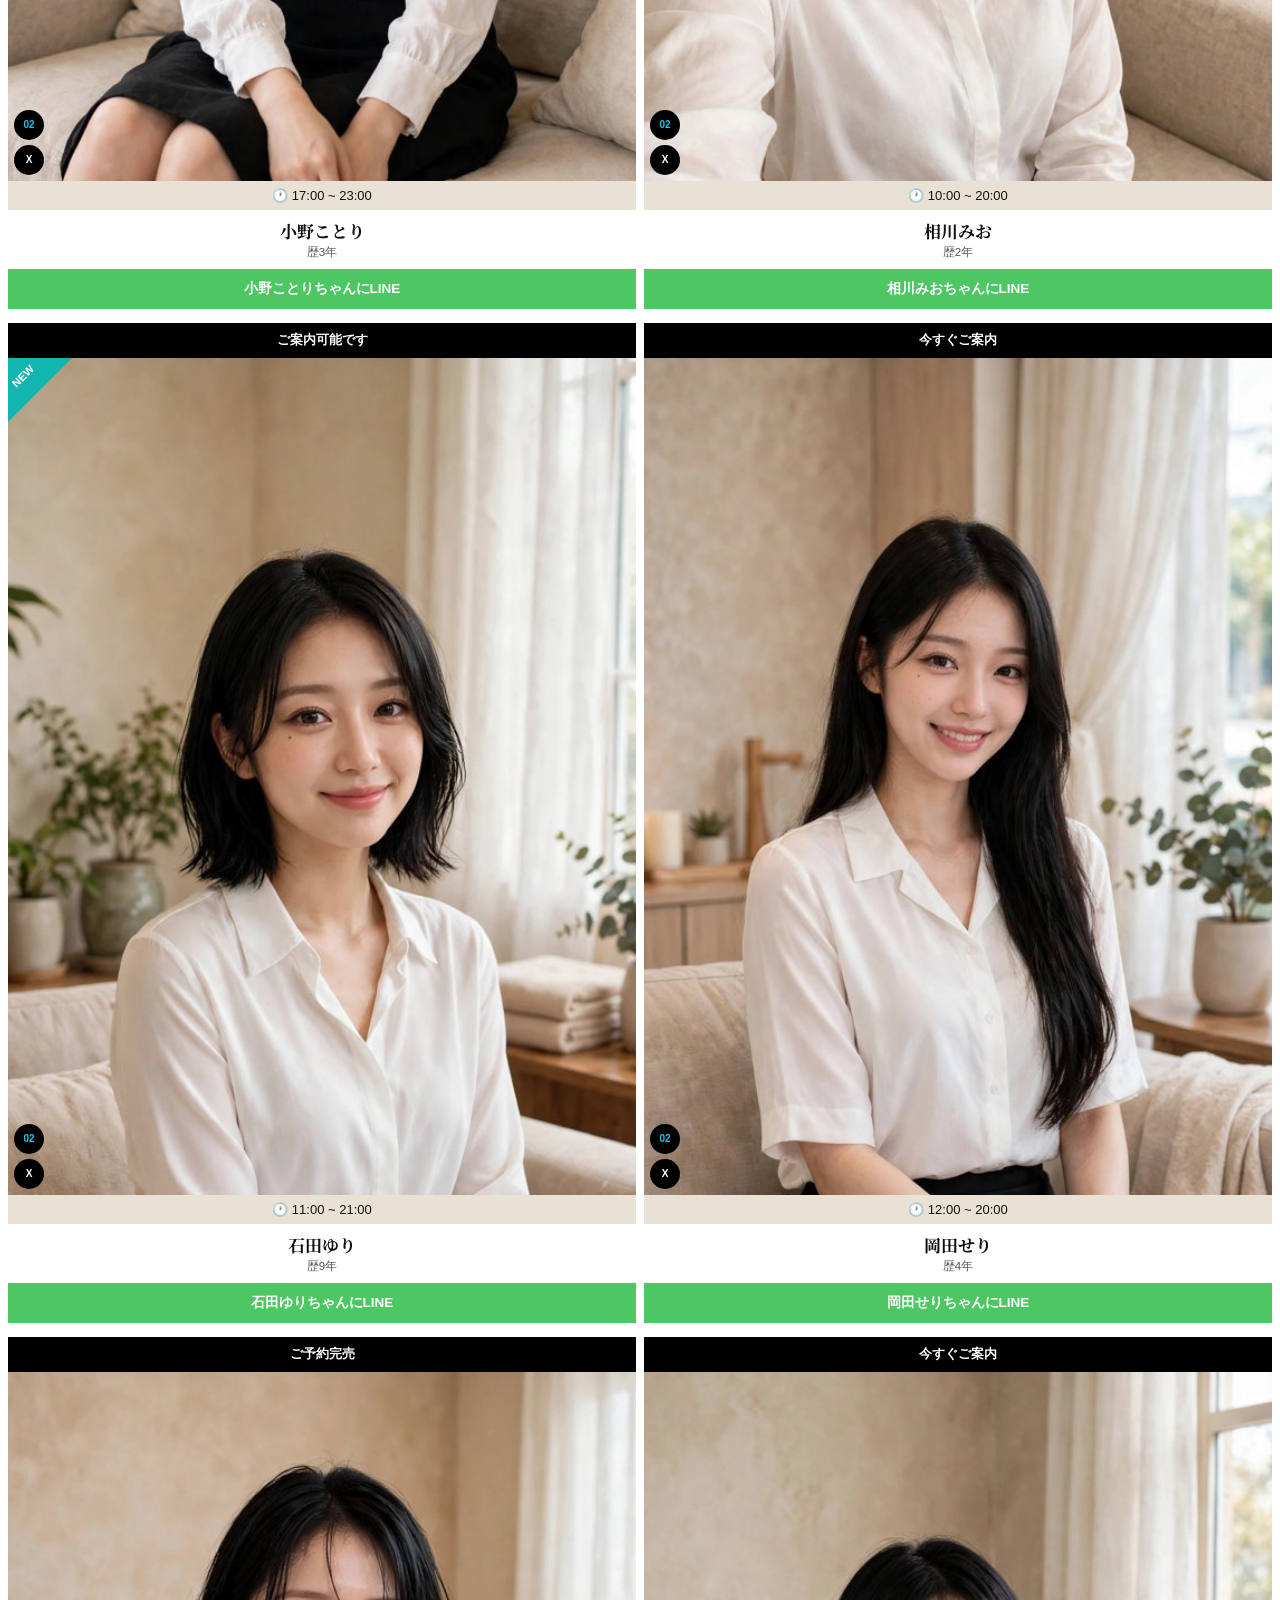
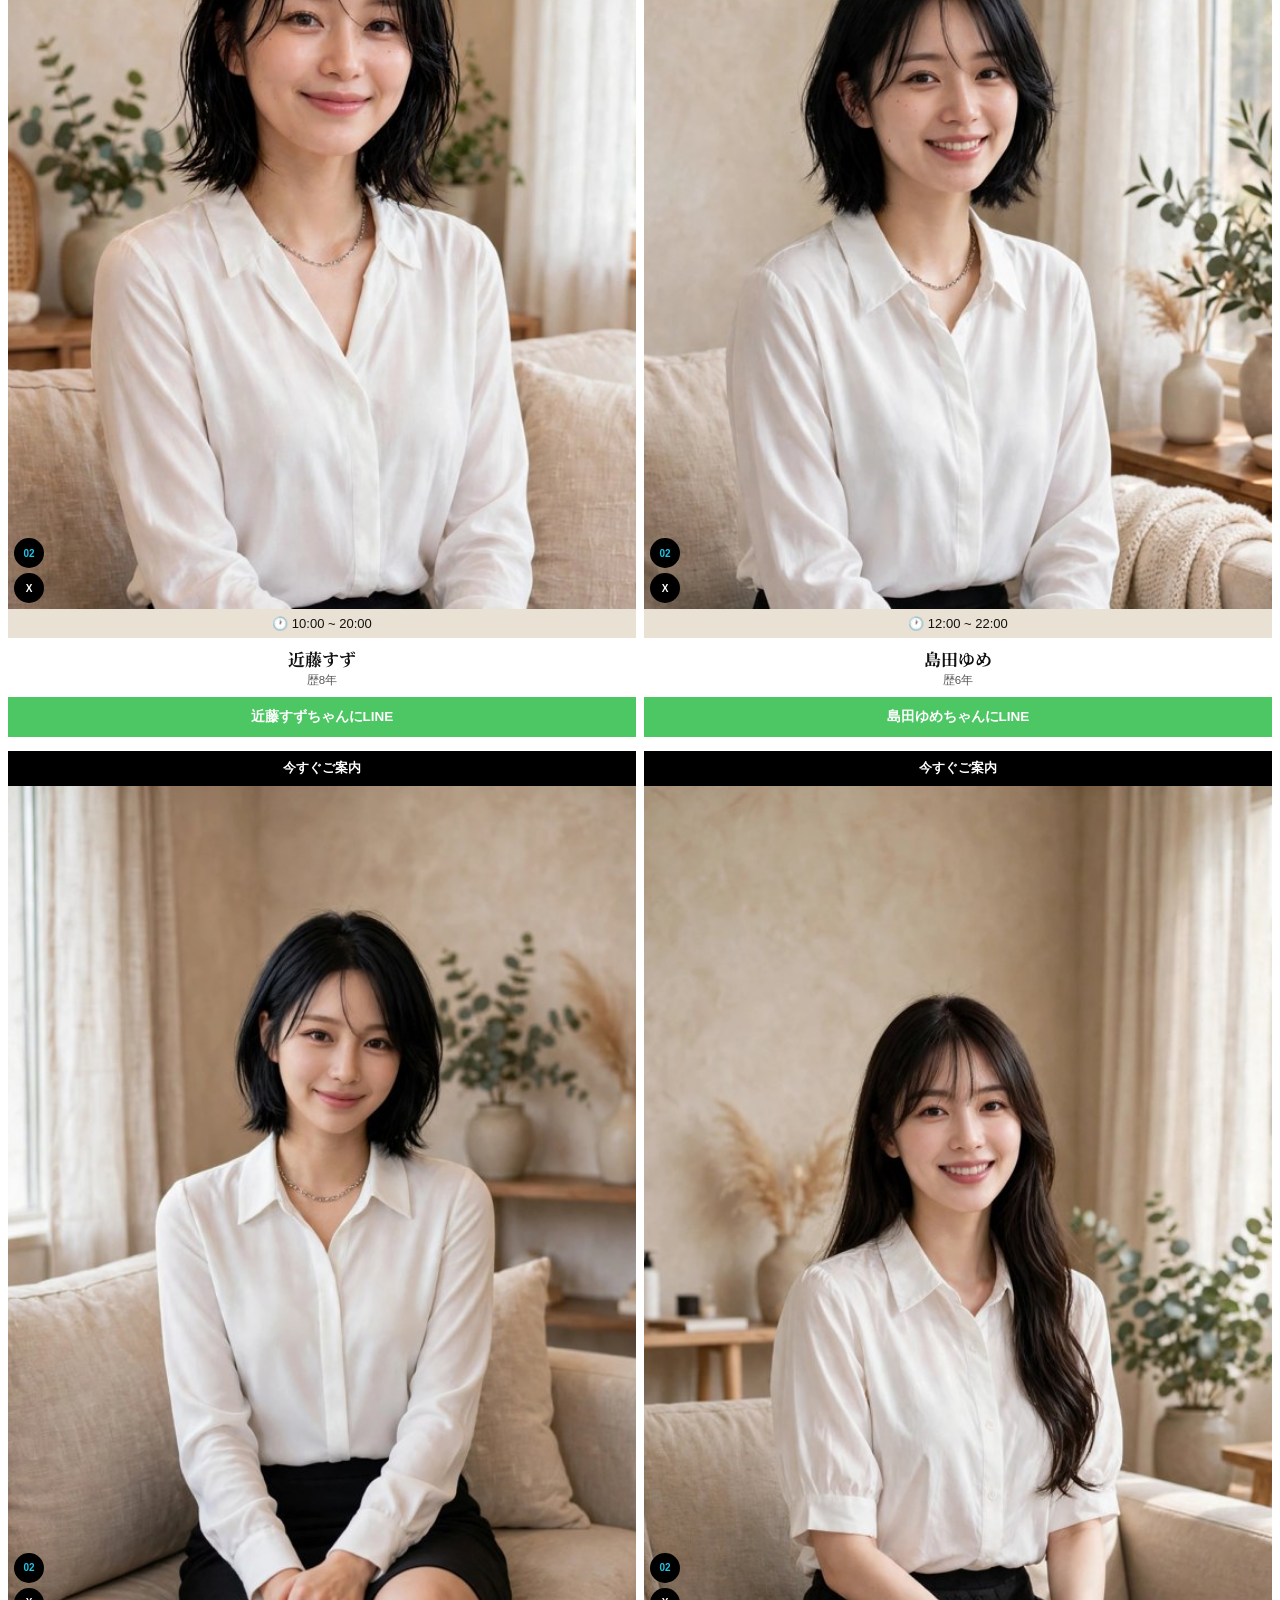
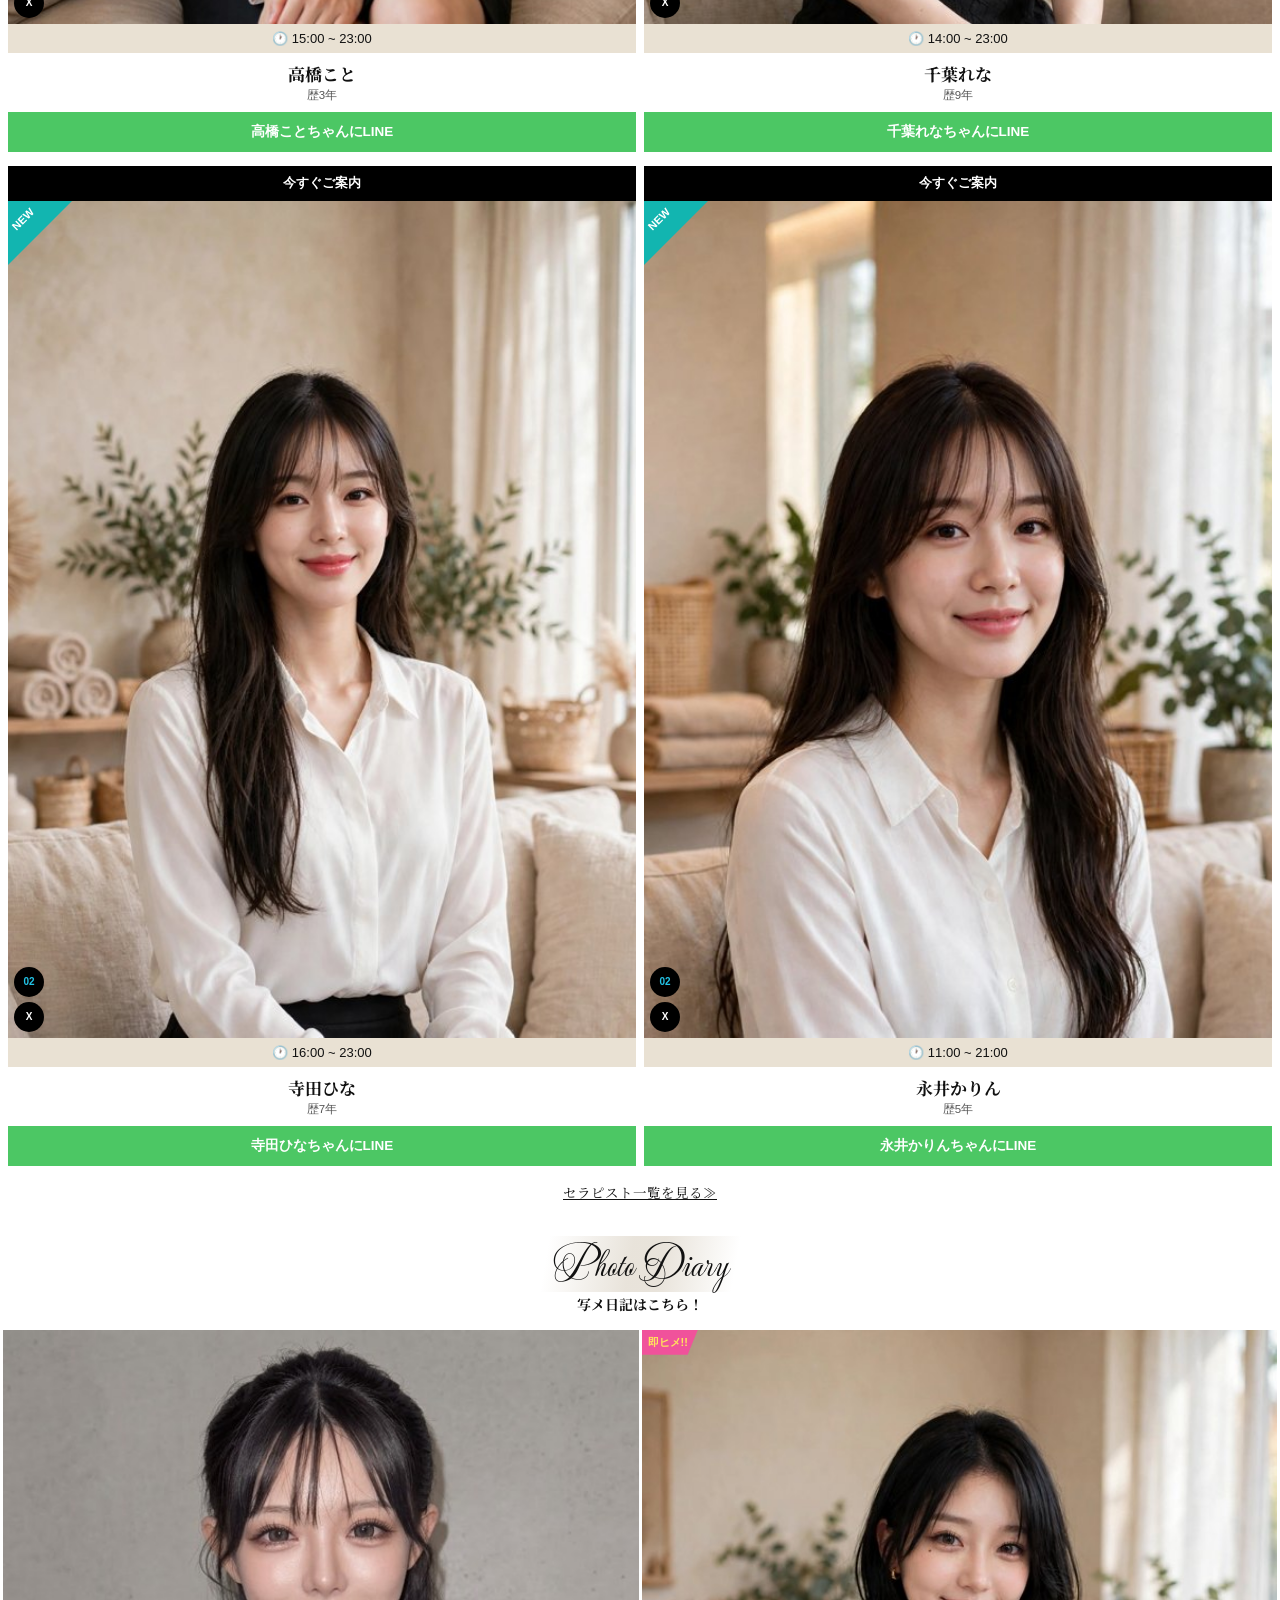
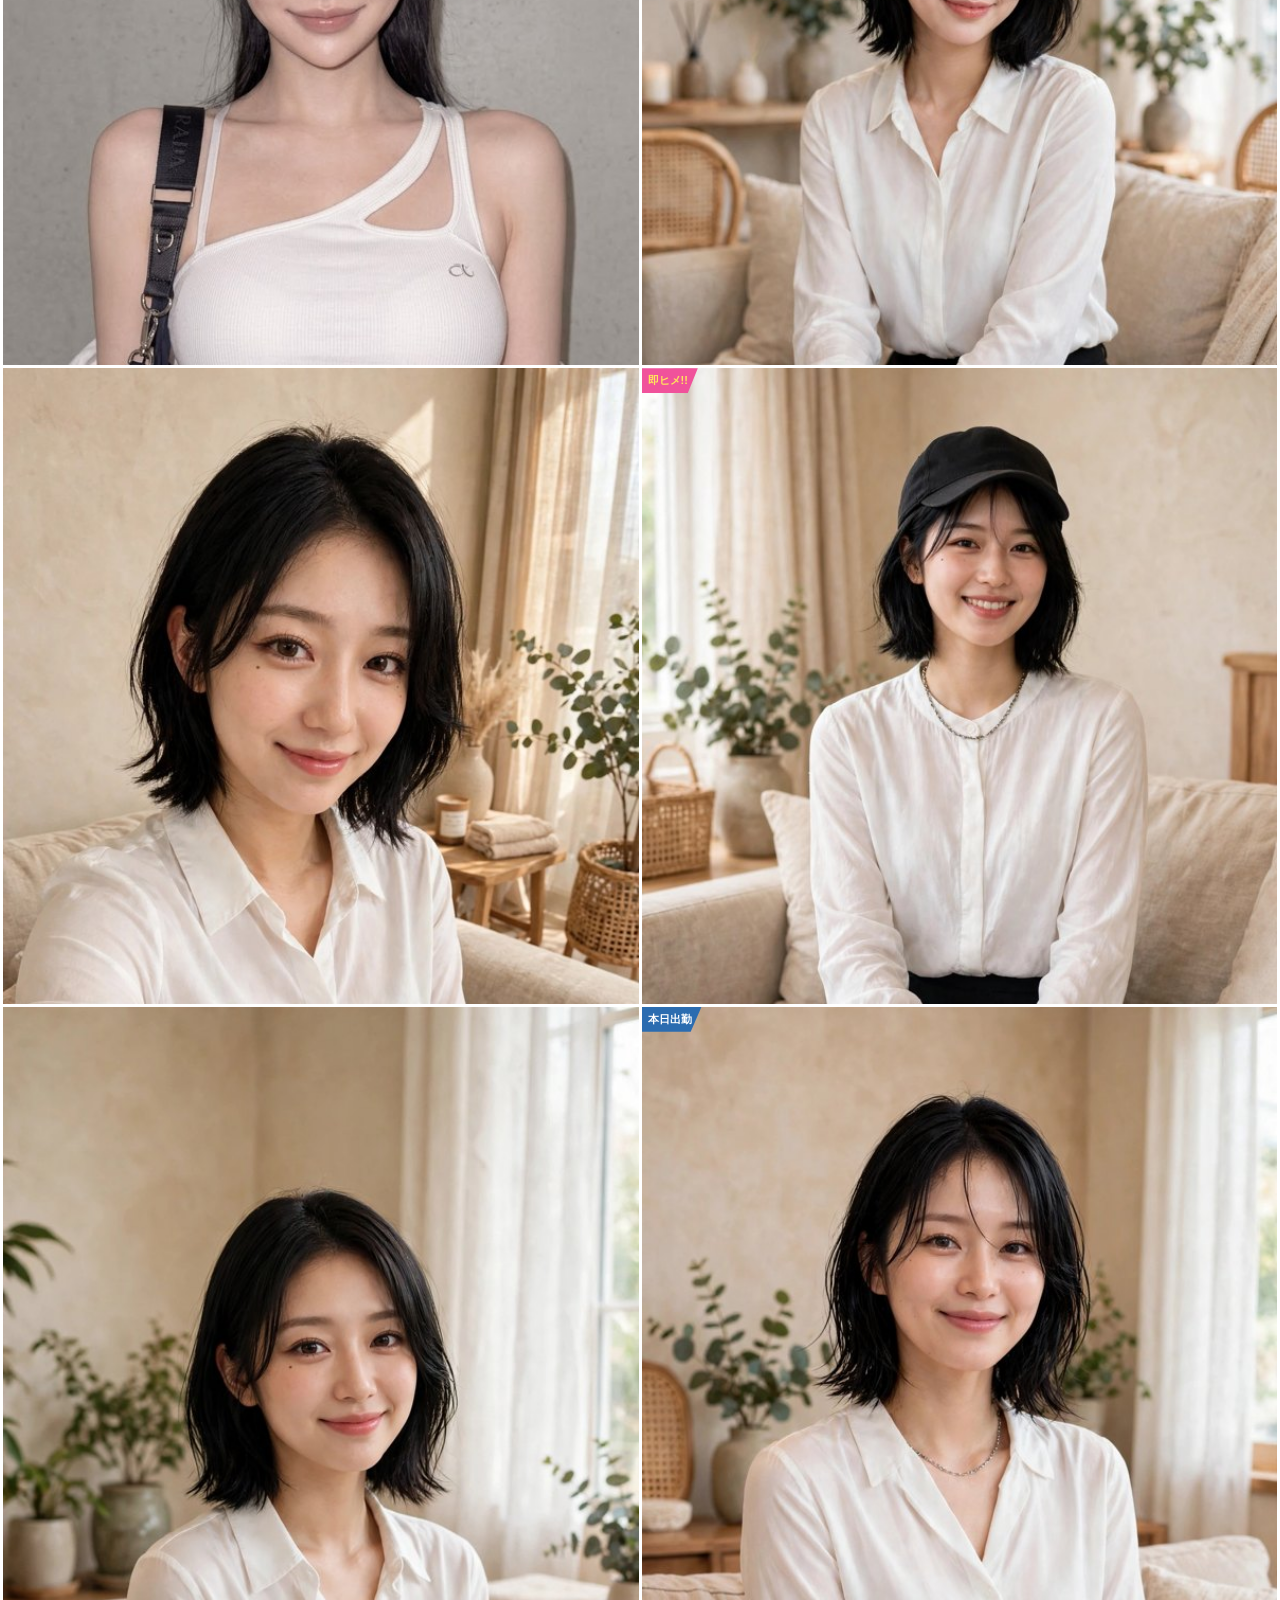
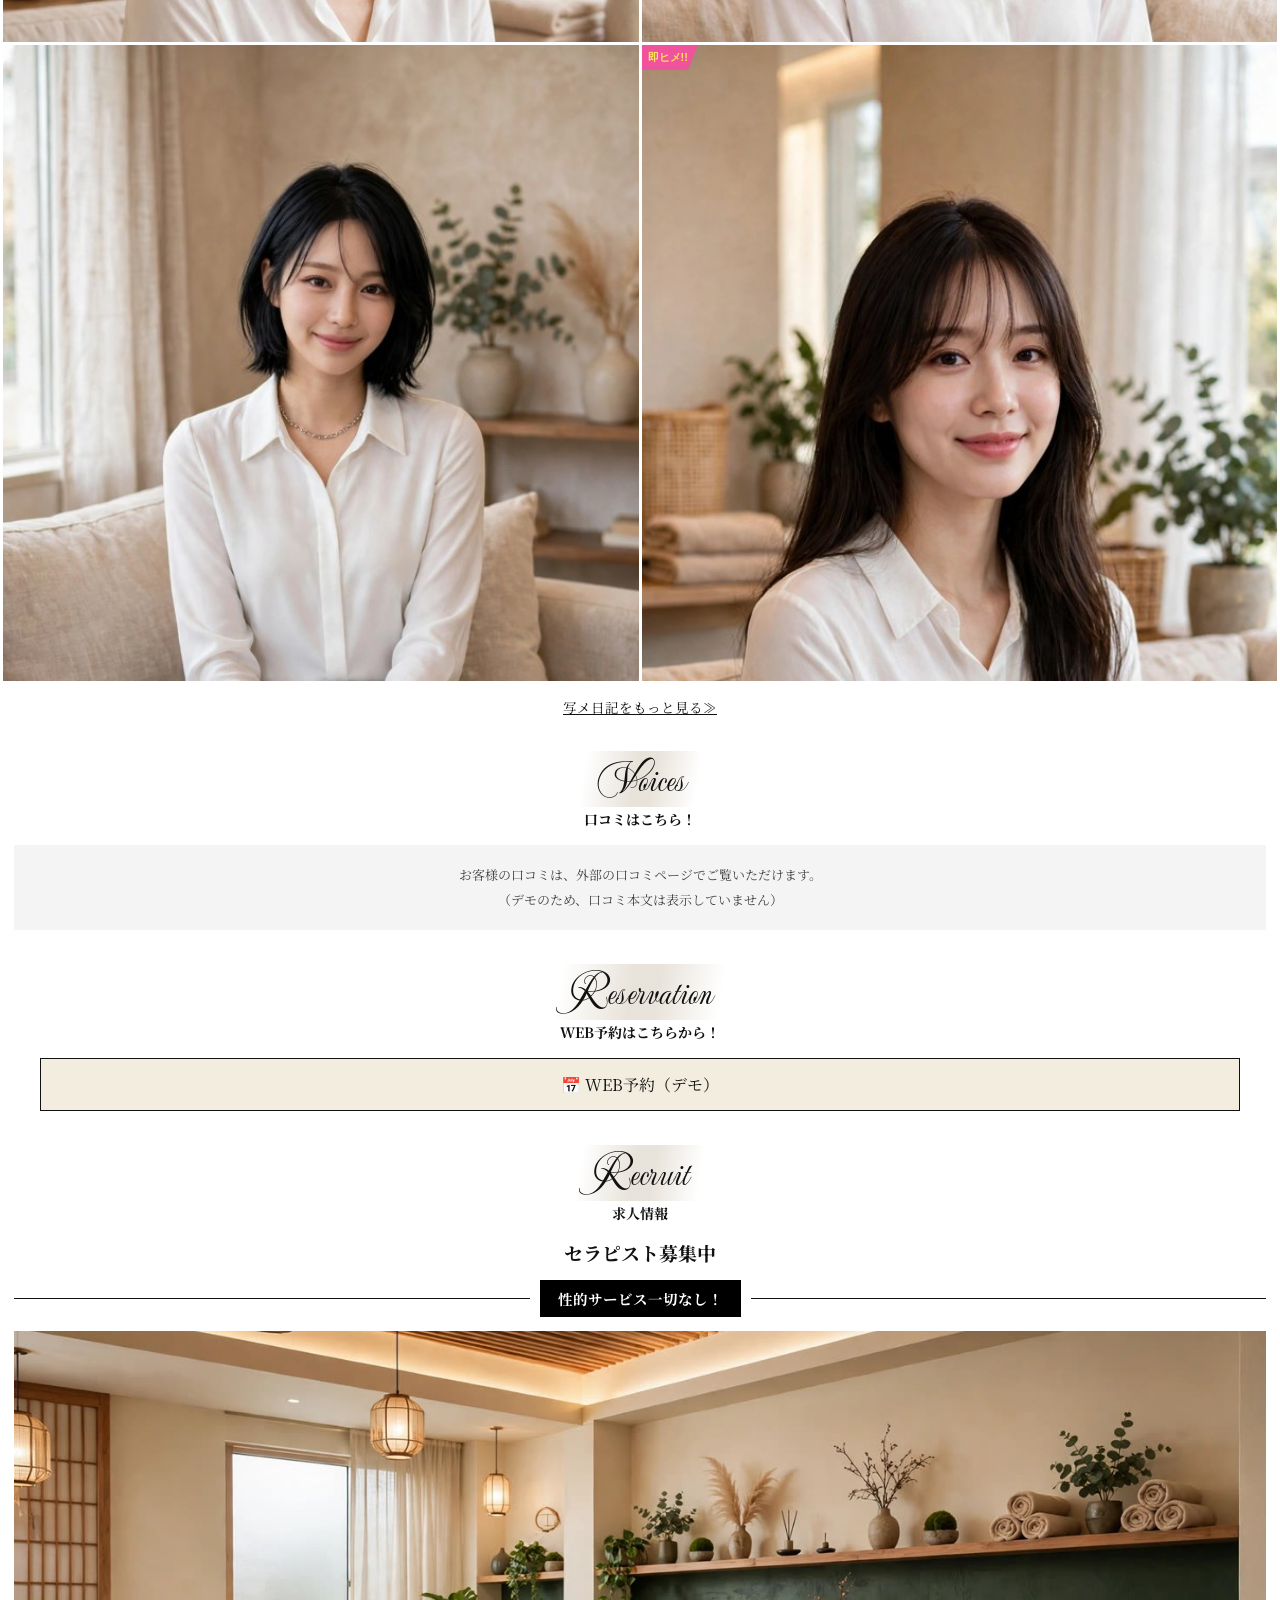
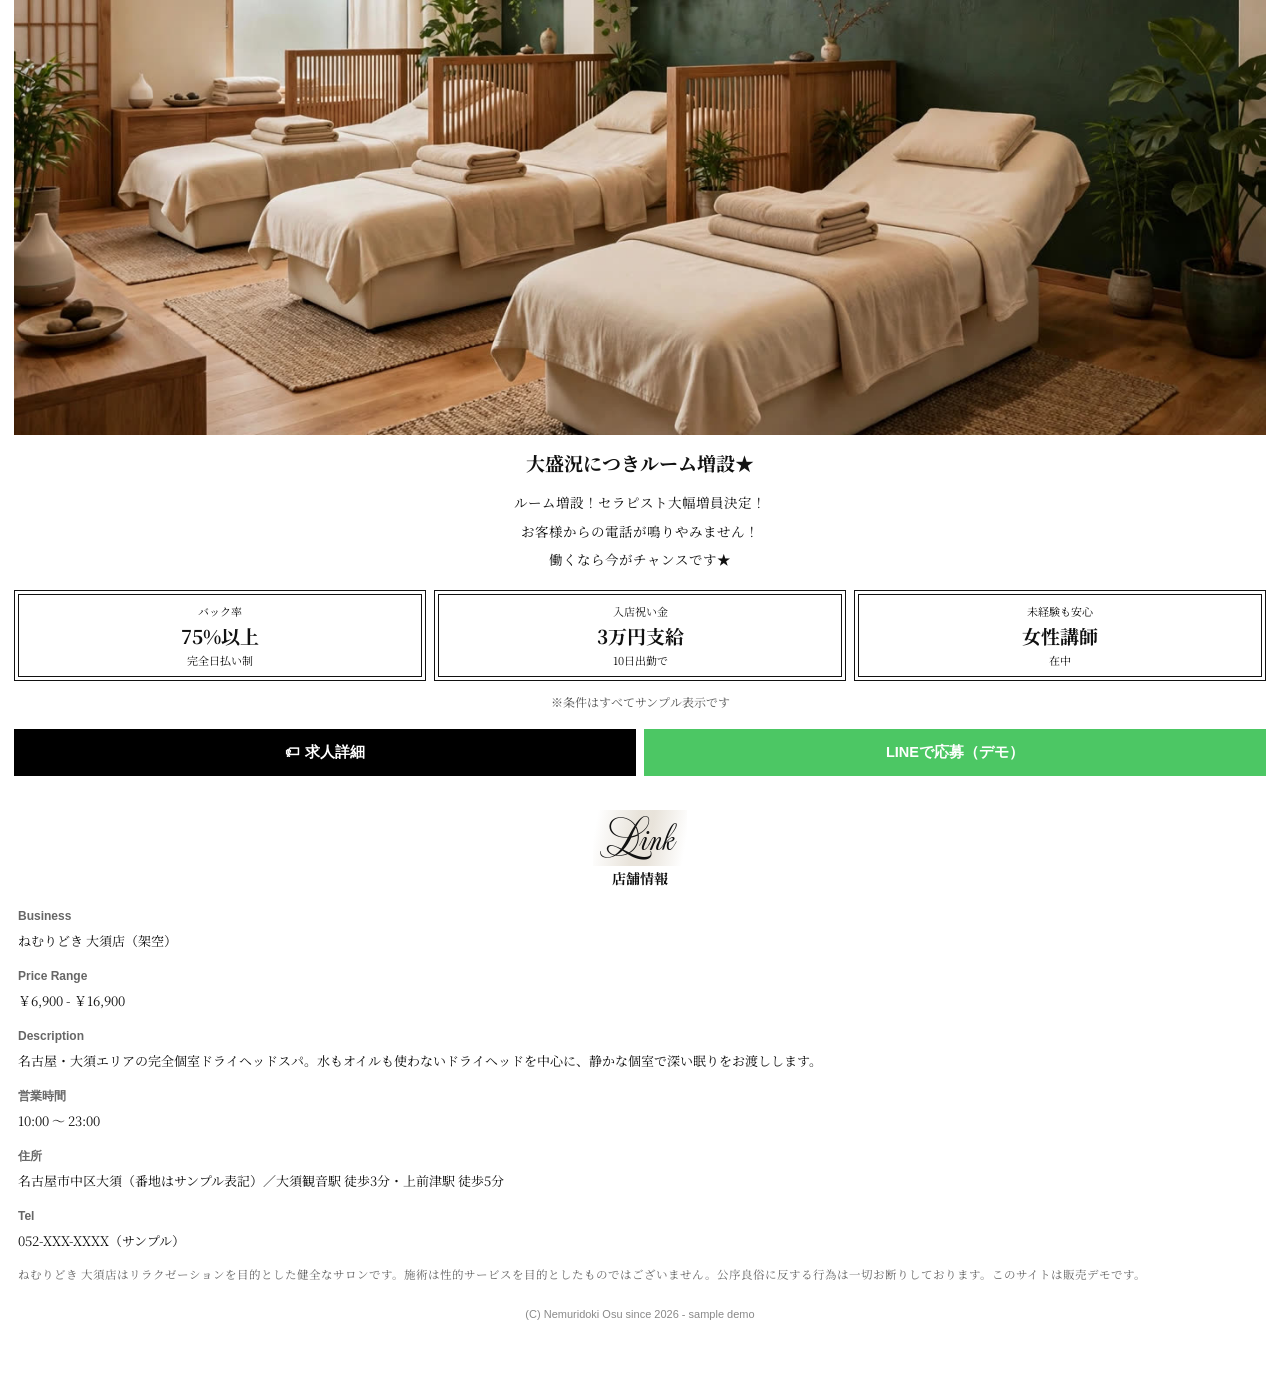
==== commit 140c3589: "Preview: add LINE entry points (main button, official LINE card, fixed bar slot); links unset" ====
--- a/index.html
+++ b/index.html
@@ -9,6 +9,19 @@
 <p>ねむりどき 大須店は、水もオイルも使わないドライヘッドスパの専門店。完全個室の静かな空間で、確かな技術のセラピストが一日の疲れを深くほぐします。大須でヘッドスパをお探しなら、ねむりどきへ。</p>
 <p>大須観音駅・上前津駅から徒歩圏内。お仕事帰りにもお立ち寄りいただけます。</p>
 <div class="links"><a href="#">ネット予約≫</a><a href="system.html">料金を見る≫</a></div></div>
+
+
+<div class="line-hero">
+<a class="line-main" href="#"><span class="bub">LINE</span><span><span class="t1">LINEで予約する</span><br><span class="t2">空き状況の確認・ご相談もこちら</span></span></a>
+<p class="line-note">ご予約・お問い合わせは、公式LINEがいちばん早くて確実です</p>
+<div class="line-sub"><a href="tel:0520000000">電話で予約</a><a href="#">WEBで予約</a></div>
+</div>
+<div class="line-card">
+<h3>公式LINEで、もっと便利に</h3>
+<div class="row"><img src="img/uni-01.jpg" alt=""><ul><li>空き枠・新人情報をいち早く</li><li>LINE限定クーポンあり</li><li>来店前の相談もそのまま</li></ul></div>
+<a class="line-add" href="#">友だち追加する</a>
+<p class="small">※ 公式LINEアカウントは未開設です。開設後に有効になります（リンク未設定）</p>
+</div>
 
 <h2 class="sec" id="today"><span class="en">Schedule</span><span class="ja">本日出勤をチェック！</span></h2>
 <div class="grid2" id="todayGrid"></div>
@@ -57,7 +70,7 @@
 <footer>(C) Nemuridoki Osu since 2026 - sample demo</footer>
 <div class="bar5">
 <a href="tel:0520000000"><span class="ic">☎</span><span class="lb">Tel</span></a>
-<a href="#"><span class="ic">📋</span><span class="lb">Reserve</span></a>
+<a class="line-slot" href="#"><span class="ic">💬</span><span class="lb">LINEで予約</span></a>
 <a href="system.html"><span class="ic">💳</span><span class="lb">Card</span></a>
 <a href="system.html"><span class="ic">¥</span><span class="lb">System</span></a>
 <a href="recruit.html"><span class="ic">🏷</span><span class="lb">Recruit</span></a>
--- a/style.css
+++ b/style.css
@@ -100,3 +100,22 @@
 table.week td,table.week th{border-bottom:1px solid #eee;padding:8px 6px;text-align:left}
 .center{text-align:center}
 .more{display:block;text-align:center;margin:16px 0 4px;font-size:13.5px}
+
+.line-hero{margin:18px 14px 0}
+.line-main{display:flex;align-items:center;gap:12px;background:#06C755;color:#fff;text-decoration:none;padding:15px 16px;border-radius:10px}
+.line-main .bub{background:#fff;color:#06C755;font-weight:900;font-family:sans-serif;font-size:14px;border-radius:8px;padding:7px 9px;position:relative}
+.line-main .t1{font-size:21px;font-weight:700;font-family:sans-serif}
+.line-main .t2{font-size:12px;font-family:sans-serif;opacity:.95}
+.line-note{text-align:center;font-size:12.5px;color:#444;margin-top:10px}
+.line-sub{display:flex;gap:8px;margin-top:10px}
+.line-sub a{flex:1;text-align:center;border:1.5px solid #B08D3E;color:#7A5E21;border-radius:24px;padding:11px 2px;text-decoration:none;font-size:14px;background:#fff}
+.line-card{margin:22px 14px 0;border:1px solid #E3DED4;border-radius:12px;padding:16px 14px;background:#fff}
+.line-card h3{font-size:19px;border-bottom:2px solid #B08D3E;display:inline-block;padding-bottom:3px}
+.line-card .row{display:flex;gap:12px;margin-top:13px}
+.line-card .row img{width:38%;aspect-ratio:3/4;object-fit:cover;object-position:top;border-radius:8px}
+.line-card ul{list-style:none;font-size:13.5px;line-height:2.15;font-family:sans-serif}
+.line-card ul li::before{content:"✓ ";color:#06C755;font-weight:900}
+.line-add{display:block;background:#06C755;color:#fff;text-align:center;text-decoration:none;font-weight:700;font-family:sans-serif;border-radius:24px;padding:12px 2px;margin-top:12px;font-size:15px}
+.line-card .small{font-size:11px;color:#888;margin-top:7px;font-family:sans-serif}
+.bar5 a.line-slot{background:#06C755;color:#fff}
+.bar5 a.line-slot .lb{font-weight:700}
